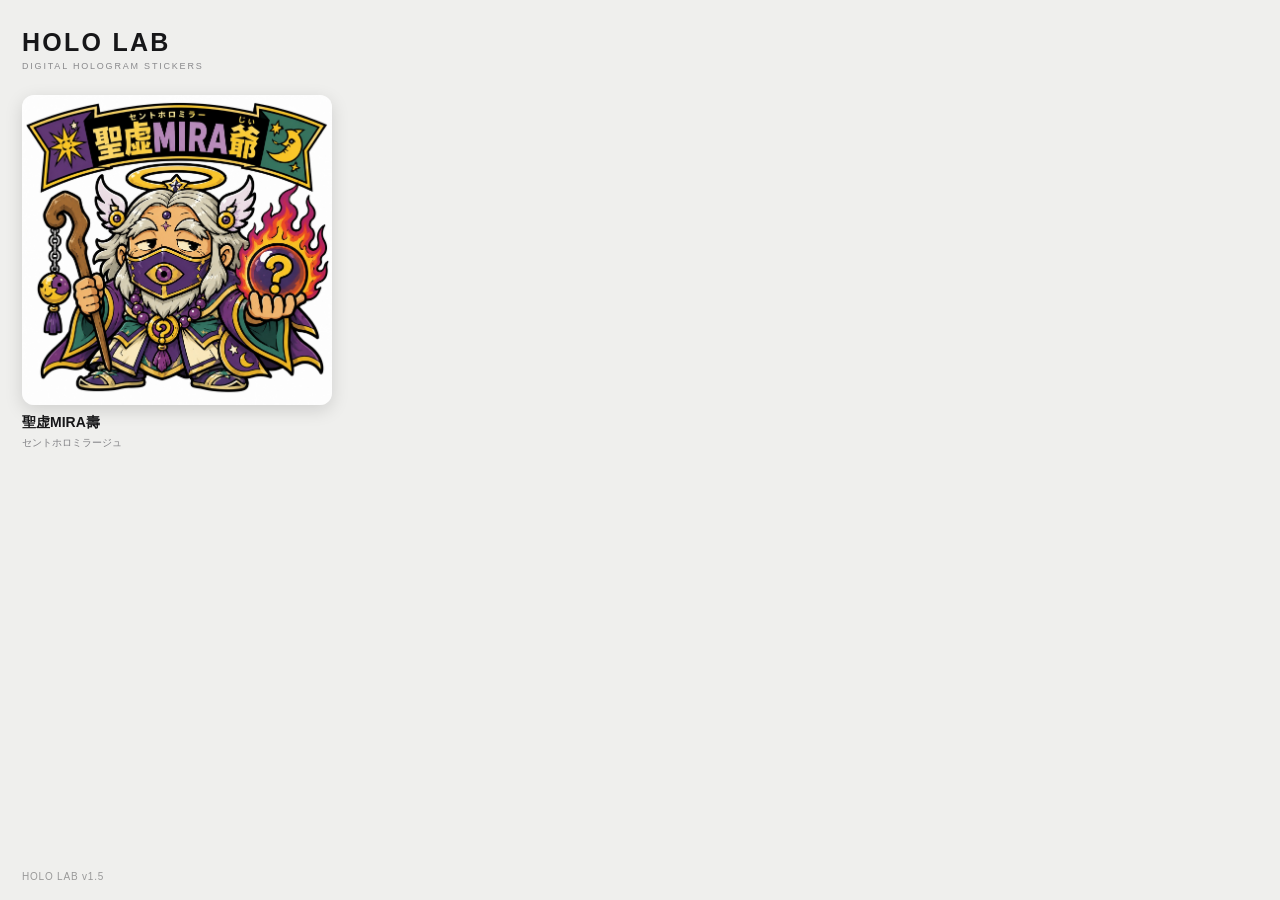
==== index.html @ 31036ac9 "Add files via upload" ====
<!doctype html>
<html lang="ja"><head>
<meta charset="utf-8">
<meta name="viewport" content="width=device-width,initial-scale=1,viewport-fit=cover,user-scalable=no">
<meta name="theme-color" content="#08080a">
<meta name="apple-mobile-web-app-capable" content="yes">
<meta name="apple-mobile-web-app-status-bar-style" content="black">
<meta name="apple-mobile-web-app-title" content="HOLO LAB">
<link rel="apple-touch-icon" href="./icon-180.png">
<link rel="manifest" href="./manifest.webmanifest">
<link rel="stylesheet" href="./style.css">
<title>HOLO LAB</title></head><body><div id="shell">

<section id="menu" class="screen active">
  <header><h1>HOLO LAB</h1><p>DIGITAL HOLOGRAM STICKERS</p></header>
  <button class="tile" id="openMira">
    <img src="./mira-jii.jpg" alt="">
    <span><b>聖虚MIRA壽</b><small>セントホロミラージュ</small></span>
  </button>
  <footer>HOLO LAB v1.5</footer>
</section>

<section id="viewer" class="screen">
  <div class="viewerFrame">
    <div class="bar top">
      <button id="back">‹ MENU</button>
      <div class="name"><b>聖虚MIRA壽</b><small>セントホロミラージュ</small></div>
      <button id="start">TILT START</button>
    </div>

    <div id="pair">
      <div class="card"></div>
      <div class="card"></div>
    </div>

    <div class="bar bottom">
      <span id="status">交差法で中央に結像 / 傾けてホロを操作</span>
      <button id="reset">RESET</button>
    </div>
  </div>
</section>

</div><script src="./app.js"></script></body></html>
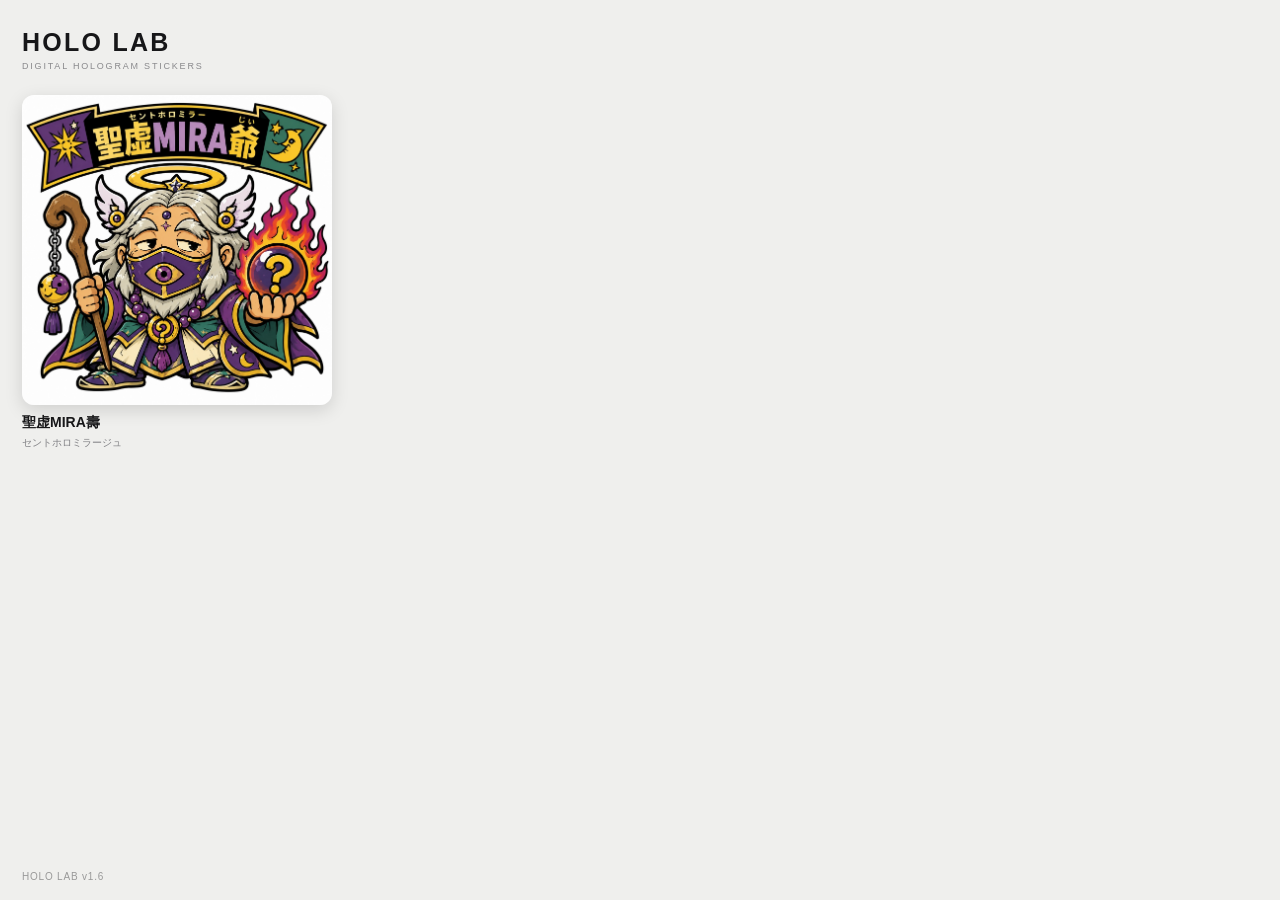
==== commit 3d17da47: "Add files via upload" ====
--- a/index.html
+++ b/index.html
@@ -17,7 +17,7 @@
     <img src="./mira-jii.jpg" alt="">
     <span><b>聖虚MIRA壽</b><small>セントホロミラージュ</small></span>
   </button>
-  <footer>HOLO LAB v1.5</footer>
+  <footer>HOLO LAB v1.6</footer>
 </section>
 
 <section id="viewer" class="screen">
--- a/style.css
+++ b/style.css
@@ -78,29 +78,8 @@
 body{background:#08080a!important}
 #shell{background:#08080a!important}
 
-/* v1.5: selective stereoscopic hologram.
-   Background effects are masked to the actual background and never cross the figure. */
-.depthBack,.depthMid,.orbDepth{position:absolute;inset:0;pointer-events:none}
-.depthBack{z-index:4;-webkit-mask-image:url("[data-uri]");mask-image:url("[data-uri]");
- -webkit-mask-size:100% 100%;mask-size:100% 100%;overflow:hidden;mix-blend-mode:screen}
-.depthMid{z-index:5;-webkit-mask-image:url("[data-uri]");mask-image:url("[data-uri]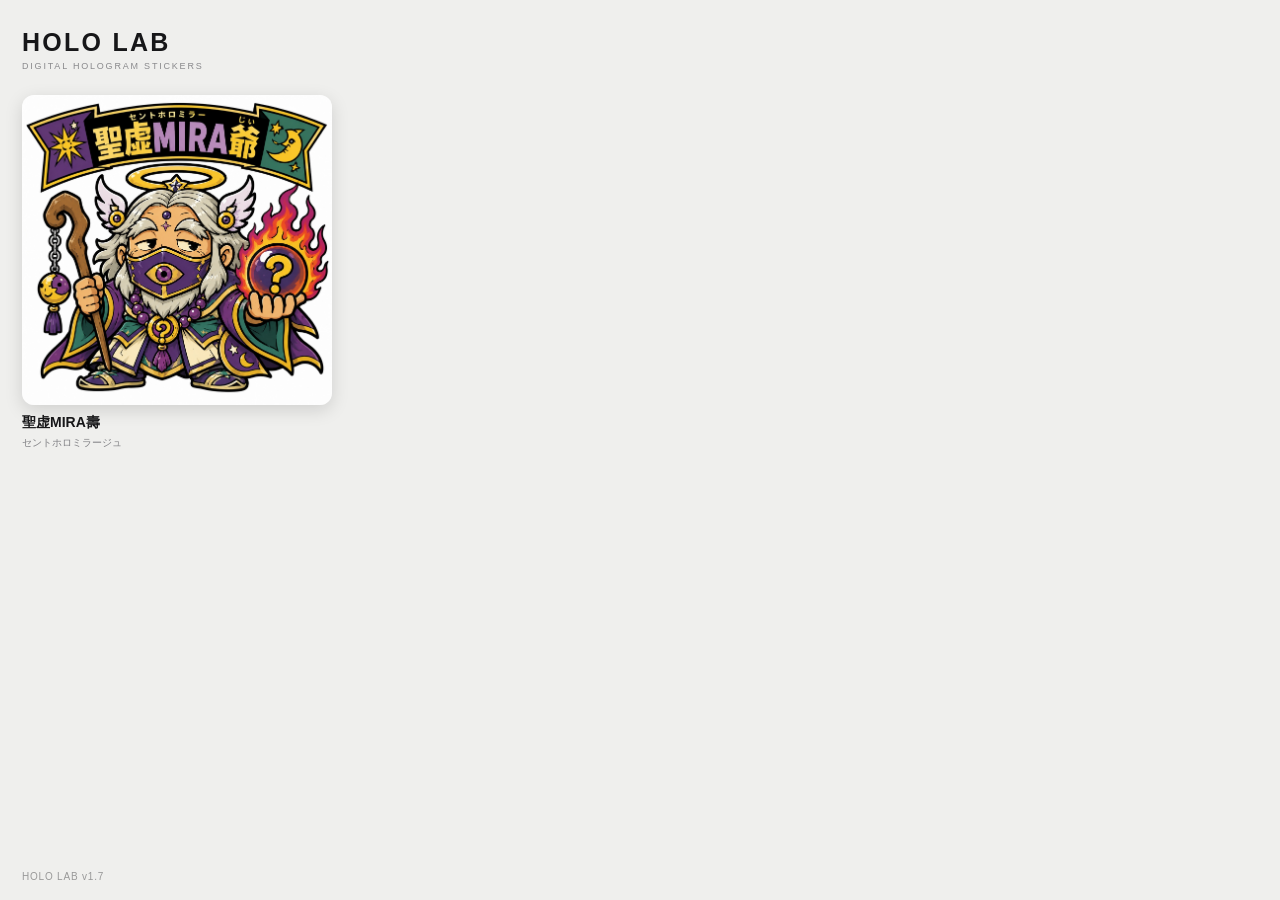
==== commit 7bada99f: "Add files via upload" ====
--- a/index.html
+++ b/index.html
@@ -17,7 +17,7 @@
     <img src="./mira-jii.jpg" alt="">
     <span><b>聖虚MIRA壽</b><small>セントホロミラージュ</small></span>
   </button>
-  <footer>HOLO LAB v1.6</footer>
+  <footer>HOLO LAB v1.7</footer>
 </section>
 
 <section id="viewer" class="screen">
--- a/style.css
+++ b/style.css
@@ -83,3 +83,6 @@
 .cards{gap:0!important;column-gap:0!important;row-gap:0!important}
 .card{margin:0!important;outline:0!important}
 .card+ .card{border-left-color:#08080a!important;border-top-color:#08080a!important}
+
+/* v1.7: approved stereo foreground only */
+.orbHand3d{position:absolute;left:52.5%;top:47%;width:46%;height:auto;z-index:20;pointer-events:none;transform-origin:50% 55%;object-fit:contain;filter:saturate(1.08)}
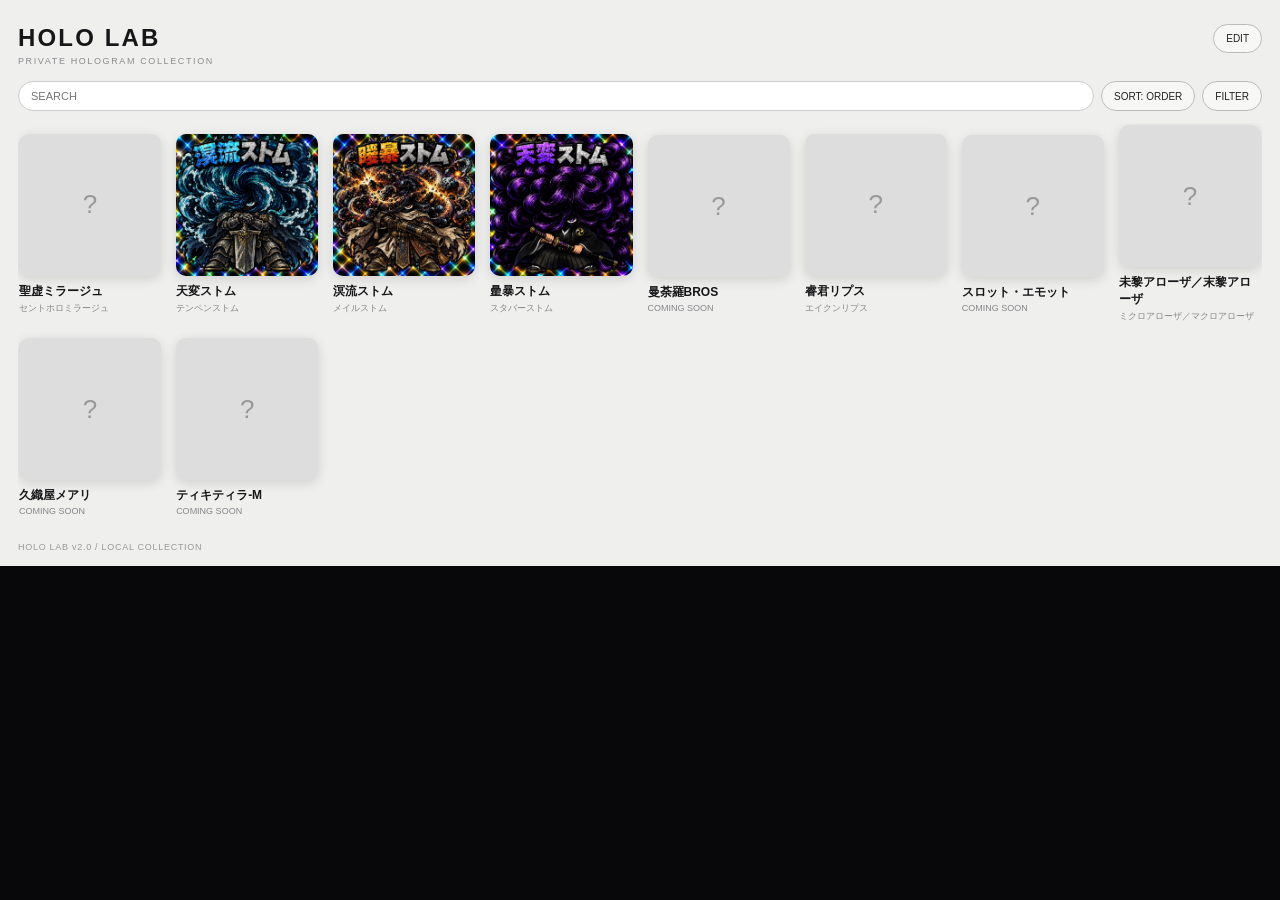
==== commit c22145fe: "Add files via upload" ====
--- a/index.html
+++ b/index.html
@@ -1,43 +1,6 @@
-<!doctype html>
-<html lang="ja"><head>
-<meta charset="utf-8">
-<meta name="viewport" content="width=device-width,initial-scale=1,viewport-fit=cover,user-scalable=no">
-<meta name="theme-color" content="#08080a">
-<meta name="apple-mobile-web-app-capable" content="yes">
-<meta name="apple-mobile-web-app-status-bar-style" content="black">
-<meta name="apple-mobile-web-app-title" content="HOLO LAB">
-<link rel="apple-touch-icon" href="./icon-180.png">
-<link rel="manifest" href="./manifest.webmanifest">
-<link rel="stylesheet" href="./style.css">
-<title>HOLO LAB</title></head><body><div id="shell">
-
-<section id="menu" class="screen active">
-  <header><h1>HOLO LAB</h1><p>DIGITAL HOLOGRAM STICKERS</p></header>
-  <button class="tile" id="openMira">
-    <img src="./mira-jii.jpg" alt="">
-    <span><b>聖虚MIRA壽</b><small>セントホロミラージュ</small></span>
-  </button>
-  <footer>HOLO LAB v1.7</footer>
-</section>
-
-<section id="viewer" class="screen">
-  <div class="viewerFrame">
-    <div class="bar top">
-      <button id="back">‹ MENU</button>
-      <div class="name"><b>聖虚MIRA壽</b><small>セントホロミラージュ</small></div>
-      <button id="start">TILT START</button>
-    </div>
-
-    <div id="pair">
-      <div class="card"></div>
-      <div class="card"></div>
-    </div>
-
-    <div class="bar bottom">
-      <span id="status">交差法で中央に結像 / 傾けてホロを操作</span>
-      <button id="reset">RESET</button>
-    </div>
-  </div>
-</section>
-
-</div><script src="./app.js"></script></body></html>+<!doctype html><html lang="ja"><head><meta charset="utf-8"><meta name="viewport" content="width=device-width,initial-scale=1,viewport-fit=cover,user-scalable=no"><meta name="theme-color" content="#08080a"><meta name="apple-mobile-web-app-capable" content="yes"><meta name="apple-mobile-web-app-status-bar-style" content="black"><meta name="apple-mobile-web-app-title" content="HOLO LAB"><link rel="manifest" href="./manifest.webmanifest"><link rel="apple-touch-icon" href="./icon-180.png"><link rel="stylesheet" href="./style.css"><title>HOLO LAB</title></head><body>
+<div id="app">
+<section id="collection" class="screen active"><header><div><h1>HOLO LAB</h1><p>PRIVATE HOLOGRAM COLLECTION</p></div><button id="editOpen">EDIT</button></header><div class="tools"><input id="search" placeholder="SEARCH"><button id="sortBtn">SORT: ORDER</button><button id="filterBtn">FILTER</button></div><div id="filterPanel" class="panel hidden"></div><main id="grid"></main><footer>HOLO LAB v2.0 / LOCAL COLLECTION</footer></section>
+<section id="viewer" class="screen"><div class="viewerFrame" id="gestureZone"><div class="bar top"><button id="back">‹ COLLECTION</button><div class="name"><b id="viewName"></b><small id="viewSub"></small></div><button id="start">TILT START</button></div><div class="stage"><button class="nav prev" id="prev">‹</button><div id="pair"><div class="card"><img></div><div class="card"><img></div></div><button class="nav next" id="next">›</button></div><div class="bar bottom"><span id="status">外側スワイプ＝ホロ操作 / ピンチ＝視点遠近</span><button id="reset">RESET</button></div></div></section>
+<section id="editor" class="screen"><header><div><h1>EDITOR</h1><p>LOCAL STICKER DATA</p></div><button id="editClose">DONE</button></header><div class="editorBody"><aside id="editList"></aside><form id="form"><label>NAME<input id="fName"></label><label>READING / SUBTITLE<input id="fReading"></label><label>SERIES<input id="fSeries"></label><label>TYPE<input id="fType" placeholder="人型 / 動物 / その他"></label><label>GENDER<input id="fGender" placeholder="女性 / 男性 / なし・不明"></label><label>COUNT<input id="fCount" placeholder="単体 / 複数"></label><label>SUBJECT<input id="fSubject" placeholder="自然現象 / 宇宙 / 抽象…"></label><label>FREE TAGS<input id="fTags" placeholder="雷, 虹, 猫…"></label><label>IMAGE<input id="fImage" type="file" accept="image/*"></label><div class="editorActions"><button type="button" id="newSticker">＋ NEW</button><button type="submit" class="primary">SAVE</button></div><hr><h2>CLASSIFICATION AXES</h2><div id="axes"></div><div class="axisAdd"><input id="newAxis" placeholder="新しい分類軸"><button type="button" id="addAxis">＋ AXIS</button></div><hr><h2>BACKUP</h2><div class="editorActions"><button type="button" id="exportAll">EXPORT ALL</button><label class="importBtn">IMPORT ALL<input id="importAll" type="file" accept="application/json"></label></div><small class="note">画像・設定はこのiPhoneのHOLO LAB保存領域に保存されます。</small></form></div></section>
+</div><script src="./app.js"></script></body></html>
--- a/style.css
+++ b/style.css
@@ -1,88 +1,4 @@
-*{box-sizing:border-box;-webkit-tap-highlight-color:transparent}
-html,body{margin:0;width:100%;height:100%;overflow:hidden;background:#08080a;font-family:-apple-system,BlinkMacSystemFont,"Helvetica Neue",sans-serif}
-button{font:inherit}#shell{position:fixed;inset:0;background:#08080a}.screen{display:none;width:100%;height:100%}.screen.active{display:flex}
-
-#menu{flex-direction:column;background:#efefed;color:#171719;padding:max(28px,env(safe-area-inset-top)) 22px max(18px,env(safe-area-inset-bottom))}
-header h1{margin:0;font-size:25px;letter-spacing:.09em}header p{margin:4px 0 24px;color:#89898c;font-size:9px;letter-spacing:.2em}
-.tile{width:min(52vw,310px);padding:0;border:0;background:none;text-align:left;color:#171719}
-.tile img{display:block;width:100%;aspect-ratio:1;object-fit:cover;border-radius:12px;box-shadow:0 5px 18px #0002}
-.tile span{display:block;padding-top:9px}.tile b{display:block;font-size:14px}.tile small{font-size:10px;color:#818185}
-footer{margin-top:auto;font-size:10px;color:#999;letter-spacing:.08em}
-
-#viewer{background:#08080a;color:#fff;align-items:stretch;justify-content:stretch}
-.viewerFrame{
-  width:100%;height:100%;
-  display:grid;
-  grid-template-rows:34px minmax(0,1fr) 30px;
-  gap:6px;
-  padding:
-    max(8px,env(safe-area-inset-top))
-    max(18px,calc(env(safe-area-inset-right) + 8px))
-    max(8px,env(safe-area-inset-bottom))
-    max(18px,calc(env(safe-area-inset-left) + 8px));
-  overflow:hidden;
-}
-.bar{min-width:0;display:grid;align-items:center;gap:8px}
-.top{grid-template-columns:auto minmax(0,1fr) auto}
-.bottom{grid-template-columns:minmax(0,1fr) auto;color:#777780;font-size:9px}
-.name{text-align:center;min-width:0}.name b{display:block;font-size:11px;white-space:nowrap;overflow:hidden;text-overflow:ellipsis}
-.name small{display:block;color:#777780;font-size:9px;white-space:nowrap;overflow:hidden;text-overflow:ellipsis}
-#viewer button{border:1px solid #34343b;background:#16161a;color:#fff;border-radius:999px;padding:6px 10px;font-size:9px;white-space:nowrap}
-#start{background:#f3f3f2!important;color:#111!important;border-color:#f3f3f2!important;font-weight:700}
-
-#pair{min-height:0;min-width:0;width:100%;height:100%;display:flex;align-items:center;justify-content:center;gap:clamp(8px,1.2vw,14px);touch-action:none;overflow:hidden}
-.card{
-  position:relative;flex:0 0 auto;
-  width:min(calc((100vw - 54px)/2),calc(100vh - 94px));
-  height:min(calc((100vw - 54px)/2),calc(100vh - 94px));
-  max-width:100%;max-height:100%;aspect-ratio:1;overflow:hidden;border-radius:0;
-  background:linear-gradient(135deg,#8f9193,#52565a 46%,#777a7c 74%,#45494d);
-  box-shadow:0 0 0 1px #ffffff18;
-}
-.layer{position:absolute;inset:0;width:100%;height:100%;object-fit:cover;pointer-events:none}
-.base{opacity:1;mix-blend-mode:normal}
-.silverWash{position:absolute;inset:0;background:linear-gradient(135deg,rgba(225,225,220,.13),rgba(55,59,64,.22) 44%,rgba(198,199,194,.12) 72%,rgba(38,42,47,.20));mix-blend-mode:soft-light;opacity:.76;pointer-events:none}
-.material{position:absolute;inset:0;background-size:cover;mix-blend-mode:soft-light;opacity:.34;pointer-events:none}
-.micro{position:absolute;inset:0;background:repeating-linear-gradient(112deg,rgba(255,255,255,.05) 0 1px,rgba(0,0,0,.025) 1px 2px,transparent 2px 4px);mix-blend-mode:overlay;opacity:.22;pointer-events:none}
-.holo{position:absolute;inset:0;pointer-events:none;background:#999;opacity:.52;mix-blend-mode:color;-webkit-mask-repeat:no-repeat;mask-repeat:no-repeat;-webkit-mask-size:100% 100%;mask-size:100% 100%;-webkit-mask-position:center;mask-position:center}
-
-@media(orientation:portrait){
-  #viewer{position:absolute;width:100vh;height:100vw;left:50%;top:50%;transform:translate(-50%,-50%) rotate(90deg)}
-  .viewerFrame{
-    grid-template-rows:32px minmax(0,1fr) 28px;
-    /* Viewer is rotated 90deg clockwise. Map physical safe areas to logical edges. */
-    padding:
-      max(8px,env(safe-area-inset-right))
-      max(18px,calc(env(safe-area-inset-bottom) + 10px))
-      max(8px,env(safe-area-inset-left))
-      max(18px,calc(env(safe-area-inset-top) + 10px));
-  }
-  .card{
-    width:min(calc((100vh - 54px)/2),calc(100vw - 90px));
-    height:min(calc((100vh - 54px)/2),calc(100vw - 90px));
-  }
-}
-@media(max-height:420px) and (orientation:landscape){
-  .viewerFrame{grid-template-rows:30px minmax(0,1fr) 26px;gap:4px;padding-top:4px;padding-bottom:4px}
-  #viewer button{padding:5px 9px;font-size:8px}.name b{font-size:10px}.name small,.bottom{font-size:8px}
-  .card{width:min(calc((100vw - 48px)/2),calc(100vh - 76px));height:min(calc((100vw - 48px)/2),calc(100vh - 76px))}
-}
-
-
-.top button:first-child{margin-left:2px}
-.top button:last-child{margin-right:2px}
-
-.bgHolo{position:absolute;inset:0;pointer-events:none;mix-blend-mode:color;opacity:.62}
-
-html{background:#08080a!important}
-body{background:#08080a!important}
-#shell{background:#08080a!important}
-
-/* v1.6 baseline reset: the gap between stereo images must always be neutral black. */
-.viewerFrame,.cards,.card{background-color:#08080a}
-.cards{gap:0!important;column-gap:0!important;row-gap:0!important}
-.card{margin:0!important;outline:0!important}
-.card+ .card{border-left-color:#08080a!important;border-top-color:#08080a!important}
-
-/* v1.7: approved stereo foreground only */
-.orbHand3d{position:absolute;left:52.5%;top:47%;width:46%;height:auto;z-index:20;pointer-events:none;transform-origin:50% 55%;object-fit:contain;filter:saturate(1.08)}
+*{box-sizing:border-box;-webkit-tap-highlight-color:transparent}html,body{margin:0;width:100%;height:100%;overflow:hidden;background:#08080a;font-family:-apple-system,BlinkMacSystemFont,"Helvetica Neue",sans-serif}button,input{font:inherit}.screen{display:none;width:100%;height:100%}.screen.active{display:flex}button{cursor:pointer}#collection,#editor{flex-direction:column;background:#efefed;color:#171719;padding:max(24px,env(safe-area-inset-top)) 18px max(14px,env(safe-area-inset-bottom));overflow:hidden}header{display:flex;align-items:flex-start;justify-content:space-between;gap:14px}h1{margin:0;font-size:24px;letter-spacing:.09em}header p{margin:4px 0 15px;color:#8b8b90;font-size:9px;letter-spacing:.18em}header button,.tools button,.editorActions button,.importBtn,.axisAdd button{border:1px solid #bbb;background:#f7f7f5;border-radius:999px;padding:8px 12px;font-size:10px;color:#222}.tools{display:flex;gap:7px;margin-bottom:12px}.tools input{flex:1;min-width:0;border:1px solid #ccc;border-radius:999px;background:#fff;padding:8px 12px;font-size:11px}.panel{padding:10px;margin-bottom:10px;border:1px solid #d2d2d0;border-radius:12px;background:#fff}.hidden{display:none!important}.filterRow{display:flex;align-items:center;gap:7px;margin:5px 0;font-size:10px}.filterRow b{width:76px}.filterRow select{flex:1;padding:6px;border:1px solid #ddd;border-radius:8px;background:#fafafa}#grid{overflow:auto;display:grid;grid-template-columns:repeat(auto-fill,minmax(126px,1fr));gap:15px;padding:2px 1px 20px}.tile{border:0;background:none;padding:0;text-align:left;color:#171719}.thumb{width:100%;aspect-ratio:1;display:grid;place-items:center;background:#ddd;border-radius:10px;overflow:hidden;box-shadow:0 3px 12px #0002}.thumb img{width:100%;height:100%;object-fit:cover}.placeholder{font-size:26px;color:#999}.tile b{display:block;margin-top:7px;font-size:12px}.tile small{display:block;color:#85858a;font-size:9px;margin-top:2px}footer{font-size:9px;color:#999;letter-spacing:.08em;padding-top:6px}
+#viewer{background:#08080a;color:#fff}.viewerFrame{width:100%;height:100%;display:grid;grid-template-rows:34px minmax(0,1fr) 30px;gap:6px;padding:max(8px,env(safe-area-inset-top)) max(16px,calc(env(safe-area-inset-right) + 8px)) max(8px,env(safe-area-inset-bottom)) max(16px,calc(env(safe-area-inset-left) + 8px));touch-action:none}.bar{display:grid;align-items:center;gap:8px}.top{grid-template-columns:auto minmax(0,1fr) auto}.bottom{grid-template-columns:minmax(0,1fr) auto;color:#777780;font-size:9px}.name{text-align:center}.name b,.name small{display:block;white-space:nowrap;overflow:hidden;text-overflow:ellipsis}.name b{font-size:11px}.name small{font-size:9px;color:#777780}#viewer button{border:1px solid #34343b;background:#16161a;color:#fff;border-radius:999px;padding:6px 10px;font-size:9px}.stage{display:grid;grid-template-columns:34px minmax(0,1fr) 34px;align-items:center;min-height:0;gap:6px}.nav{font-size:22px!important;width:32px;height:48px;padding:0!important;opacity:.75}.nav:disabled{opacity:.15}#pair{display:flex;align-items:center;justify-content:center;gap:clamp(7px,1.2vw,13px);min-width:0;min-height:0;pointer-events:none}.card{width:min(calc((100vw - 130px)/2),calc(100vh - 92px));height:min(calc((100vw - 130px)/2),calc(100vh - 92px));aspect-ratio:1;background:#111;overflow:hidden;box-shadow:0 0 0 1px #ffffff1a}.card img{width:100%;height:100%;object-fit:cover;display:block}.card.empty{background:linear-gradient(135deg,#222,#0e0e10);position:relative}.card.empty:after{content:'COMING SOON';position:absolute;inset:0;display:grid;place-items:center;font-size:9px;letter-spacing:.16em;color:#555}
+#editor{overflow:hidden}.editorBody{display:grid;grid-template-columns:160px minmax(0,1fr);gap:14px;min-height:0;flex:1}#editList{overflow:auto;border-right:1px solid #d0d0ce;padding-right:8px}.editItem{width:100%;border:0;background:none;text-align:left;padding:8px 6px;border-radius:8px;font-size:10px}.editItem.sel{background:#ddd}#form{overflow:auto;padding:2px 4px 30px;display:grid;gap:9px}#form label{display:grid;gap:4px;font-size:8px;letter-spacing:.1em;color:#777}#form input{width:100%;border:1px solid #ccc;background:#fff;border-radius:8px;padding:9px;font-size:11px;color:#111}.editorActions{display:flex;gap:8px}.primary{background:#111!important;color:#fff!important;border-color:#111!important}hr{border:0;border-top:1px solid #ccc;width:100%;margin:8px 0}h2{font-size:10px;letter-spacing:.12em;margin:0}.axis{display:flex;gap:6px;align-items:center;margin:5px 0;font-size:10px}.axis span{flex:1}.axis button{border:0;background:none;color:#999}.axisAdd{display:flex;gap:6px}.axisAdd input{flex:1}.importBtn input{display:none}.note{color:#999;font-size:9px}
+@media(orientation:portrait){#viewer{position:absolute;width:100vh;height:100vw;left:50%;top:50%;transform:translate(-50%,-50%) rotate(90deg)}.viewerFrame{padding:max(8px,env(safe-area-inset-right)) max(16px,calc(env(safe-area-inset-bottom) + 8px)) max(8px,env(safe-area-inset-left)) max(16px,calc(env(safe-area-inset-top) + 8px))}.card{width:min(calc((100vh - 130px)/2),calc(100vw - 90px));height:min(calc((100vh - 130px)/2),calc(100vw - 90px))}}
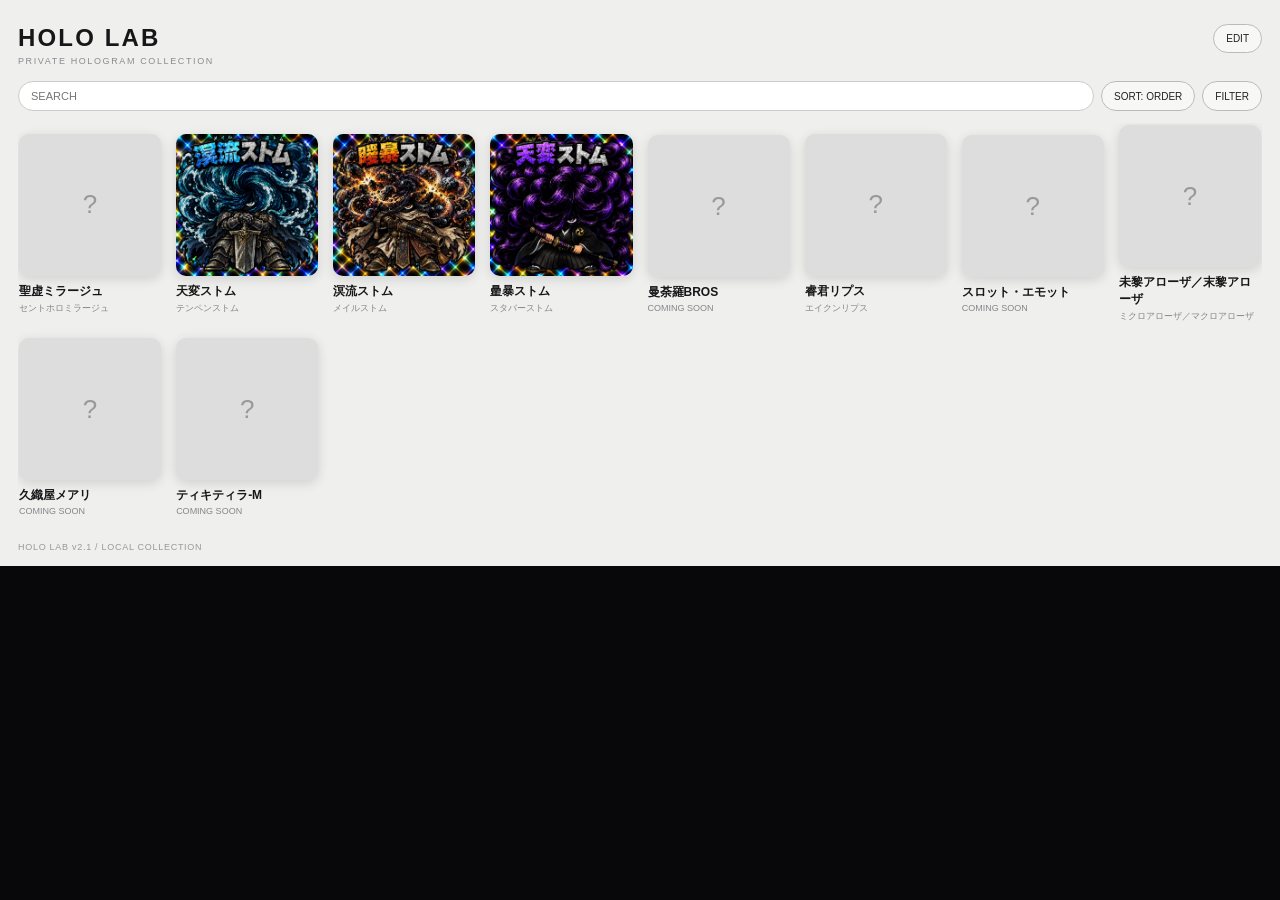
==== commit d7d26622: "Add files via upload" ====
--- a/index.html
+++ b/index.html
@@ -1,6 +1,6 @@
 <!doctype html><html lang="ja"><head><meta charset="utf-8"><meta name="viewport" content="width=device-width,initial-scale=1,viewport-fit=cover,user-scalable=no"><meta name="theme-color" content="#08080a"><meta name="apple-mobile-web-app-capable" content="yes"><meta name="apple-mobile-web-app-status-bar-style" content="black"><meta name="apple-mobile-web-app-title" content="HOLO LAB"><link rel="manifest" href="./manifest.webmanifest"><link rel="apple-touch-icon" href="./icon-180.png"><link rel="stylesheet" href="./style.css"><title>HOLO LAB</title></head><body>
 <div id="app">
-<section id="collection" class="screen active"><header><div><h1>HOLO LAB</h1><p>PRIVATE HOLOGRAM COLLECTION</p></div><button id="editOpen">EDIT</button></header><div class="tools"><input id="search" placeholder="SEARCH"><button id="sortBtn">SORT: ORDER</button><button id="filterBtn">FILTER</button></div><div id="filterPanel" class="panel hidden"></div><main id="grid"></main><footer>HOLO LAB v2.0 / LOCAL COLLECTION</footer></section>
+<section id="collection" class="screen active"><header><div><h1>HOLO LAB</h1><p>PRIVATE HOLOGRAM COLLECTION</p></div><button id="editOpen">EDIT</button></header><div class="tools"><input id="search" placeholder="SEARCH"><button id="sortBtn">SORT: ORDER</button><button id="filterBtn">FILTER</button></div><div id="filterPanel" class="panel hidden"></div><main id="grid"></main><footer>HOLO LAB v2.1 / LOCAL COLLECTION</footer></section>
 <section id="viewer" class="screen"><div class="viewerFrame" id="gestureZone"><div class="bar top"><button id="back">‹ COLLECTION</button><div class="name"><b id="viewName"></b><small id="viewSub"></small></div><button id="start">TILT START</button></div><div class="stage"><button class="nav prev" id="prev">‹</button><div id="pair"><div class="card"><img></div><div class="card"><img></div></div><button class="nav next" id="next">›</button></div><div class="bar bottom"><span id="status">外側スワイプ＝ホロ操作 / ピンチ＝視点遠近</span><button id="reset">RESET</button></div></div></section>
-<section id="editor" class="screen"><header><div><h1>EDITOR</h1><p>LOCAL STICKER DATA</p></div><button id="editClose">DONE</button></header><div class="editorBody"><aside id="editList"></aside><form id="form"><label>NAME<input id="fName"></label><label>READING / SUBTITLE<input id="fReading"></label><label>SERIES<input id="fSeries"></label><label>TYPE<input id="fType" placeholder="人型 / 動物 / その他"></label><label>GENDER<input id="fGender" placeholder="女性 / 男性 / なし・不明"></label><label>COUNT<input id="fCount" placeholder="単体 / 複数"></label><label>SUBJECT<input id="fSubject" placeholder="自然現象 / 宇宙 / 抽象…"></label><label>FREE TAGS<input id="fTags" placeholder="雷, 虹, 猫…"></label><label>IMAGE<input id="fImage" type="file" accept="image/*"></label><div class="editorActions"><button type="button" id="newSticker">＋ NEW</button><button type="submit" class="primary">SAVE</button></div><hr><h2>CLASSIFICATION AXES</h2><div id="axes"></div><div class="axisAdd"><input id="newAxis" placeholder="新しい分類軸"><button type="button" id="addAxis">＋ AXIS</button></div><hr><h2>BACKUP</h2><div class="editorActions"><button type="button" id="exportAll">EXPORT ALL</button><label class="importBtn">IMPORT ALL<input id="importAll" type="file" accept="application/json"></label></div><small class="note">画像・設定はこのiPhoneのHOLO LAB保存領域に保存されます。</small></form></div></section>
+<section id="editor" class="screen"><header><div><h1>EDITOR</h1><p>LOCAL STICKER DATA</p></div><button id="editClose">DONE</button></header><div class="editorBody"><aside id="editList"></aside><form id="form"><label>NAME<input id="fName"></label><label>READING / SUBTITLE<input id="fReading"></label><label>SERIES<input id="fSeries"></label><label>TYPE<input id="fType" placeholder="人型 / 動物 / その他"></label><label>GENDER<input id="fGender" placeholder="女性 / 男性 / なし・不明"></label><label>COUNT<input id="fCount" placeholder="単体 / 複数"></label><label>SUBJECT<input id="fSubject" placeholder="自然現象 / 宇宙 / 抽象…"></label><label>FREE TAGS<input id="fTags" placeholder="雷, 虹, 猫…"></label><label>IMAGE<input id="fImage" type="file" accept="image/*"></label><div class="orderActions"><span>DISPLAY ORDER</span><button type="button" id="moveUp">↑ MOVE UP</button><button type="button" id="moveDown">↓ MOVE DOWN</button></div><div class="editorActions"><button type="button" id="newSticker">＋ NEW</button><button type="submit" id="saveBtn" class="primary">SAVE</button></div><div id="saveState" class="saveState saved">SAVED ✓</div><hr><h2>CLASSIFICATION AXES</h2><div id="axes"></div><div class="axisAdd"><input id="newAxis" placeholder="新しい分類軸"><button type="button" id="addAxis">＋ AXIS</button></div><hr><h2>BACKUP</h2><div class="editorActions"><button type="button" id="exportAll">EXPORT ALL</button><label class="importBtn">IMPORT ALL<input id="importAll" type="file" accept="application/json"></label></div><small class="note">画像・設定はこのiPhoneのHOLO LAB保存領域に保存されます。</small></form></div></section>
 </div><script src="./app.js"></script></body></html>
--- a/style.css
+++ b/style.css
@@ -1,4 +1,4 @@
-*{box-sizing:border-box;-webkit-tap-highlight-color:transparent}html,body{margin:0;width:100%;height:100%;overflow:hidden;background:#08080a;font-family:-apple-system,BlinkMacSystemFont,"Helvetica Neue",sans-serif}button,input{font:inherit}.screen{display:none;width:100%;height:100%}.screen.active{display:flex}button{cursor:pointer}#collection,#editor{flex-direction:column;background:#efefed;color:#171719;padding:max(24px,env(safe-area-inset-top)) 18px max(14px,env(safe-area-inset-bottom));overflow:hidden}header{display:flex;align-items:flex-start;justify-content:space-between;gap:14px}h1{margin:0;font-size:24px;letter-spacing:.09em}header p{margin:4px 0 15px;color:#8b8b90;font-size:9px;letter-spacing:.18em}header button,.tools button,.editorActions button,.importBtn,.axisAdd button{border:1px solid #bbb;background:#f7f7f5;border-radius:999px;padding:8px 12px;font-size:10px;color:#222}.tools{display:flex;gap:7px;margin-bottom:12px}.tools input{flex:1;min-width:0;border:1px solid #ccc;border-radius:999px;background:#fff;padding:8px 12px;font-size:11px}.panel{padding:10px;margin-bottom:10px;border:1px solid #d2d2d0;border-radius:12px;background:#fff}.hidden{display:none!important}.filterRow{display:flex;align-items:center;gap:7px;margin:5px 0;font-size:10px}.filterRow b{width:76px}.filterRow select{flex:1;padding:6px;border:1px solid #ddd;border-radius:8px;background:#fafafa}#grid{overflow:auto;display:grid;grid-template-columns:repeat(auto-fill,minmax(126px,1fr));gap:15px;padding:2px 1px 20px}.tile{border:0;background:none;padding:0;text-align:left;color:#171719}.thumb{width:100%;aspect-ratio:1;display:grid;place-items:center;background:#ddd;border-radius:10px;overflow:hidden;box-shadow:0 3px 12px #0002}.thumb img{width:100%;height:100%;object-fit:cover}.placeholder{font-size:26px;color:#999}.tile b{display:block;margin-top:7px;font-size:12px}.tile small{display:block;color:#85858a;font-size:9px;margin-top:2px}footer{font-size:9px;color:#999;letter-spacing:.08em;padding-top:6px}
+*{box-sizing:border-box;-webkit-tap-highlight-color:transparent}html,body{margin:0;width:100%;height:100%;overflow:hidden;background:#08080a;font-family:-apple-system,BlinkMacSystemFont,"Helvetica Neue",sans-serif}button,input{font:inherit}.screen{display:none;width:100%;height:100%}.screen.active{display:flex}button{cursor:pointer}#collection,#editor{flex-direction:column;background:#efefed;color:#171719;padding:max(24px,env(safe-area-inset-top)) 18px max(14px,env(safe-area-inset-bottom));overflow:hidden}header{display:flex;align-items:flex-start;justify-content:space-between;gap:14px}h1{margin:0;font-size:24px;letter-spacing:.09em}header p{margin:4px 0 15px;color:#8b8b90;font-size:9px;letter-spacing:.18em}header button,.tools button,.editorActions button,.importBtn,.axisAdd button{border:1px solid #bbb;background:#f7f7f5;border-radius:999px;padding:8px 12px;font-size:10px;color:#222}.tools{display:flex;gap:7px;margin-bottom:12px}.tools input{flex:1;min-width:0;border:1px solid #ccc;border-radius:999px;background:#fff;padding:8px 12px;font-size:11px}.panel{padding:10px;margin-bottom:10px;border:1px solid #d2d2d0;border-radius:12px;background:#fff}.hidden{display:none!important}.filterRow{display:flex;align-items:center;gap:7px;margin:5px 0;font-size:10px}.filterRow b{width:76px}.filterRow select{flex:1;padding:6px;border:1px solid #ddd;border-radius:8px;background:#fafafa}#grid{flex:1;min-height:0;overflow:auto;-webkit-overflow-scrolling:touch;display:grid;grid-template-columns:repeat(auto-fill,minmax(126px,1fr));gap:15px;padding:2px 1px 20px}.tile{border:0;background:none;padding:0;text-align:left;color:#171719}.thumb{width:100%;aspect-ratio:1;display:grid;place-items:center;background:#ddd;border-radius:10px;overflow:hidden;box-shadow:0 3px 12px #0002}.thumb img{width:100%;height:100%;object-fit:cover}.placeholder{font-size:26px;color:#999}.tile b{display:block;margin-top:7px;font-size:12px}.tile small{display:block;color:#85858a;font-size:9px;margin-top:2px}footer{font-size:9px;color:#999;letter-spacing:.08em;padding-top:6px}
 #viewer{background:#08080a;color:#fff}.viewerFrame{width:100%;height:100%;display:grid;grid-template-rows:34px minmax(0,1fr) 30px;gap:6px;padding:max(8px,env(safe-area-inset-top)) max(16px,calc(env(safe-area-inset-right) + 8px)) max(8px,env(safe-area-inset-bottom)) max(16px,calc(env(safe-area-inset-left) + 8px));touch-action:none}.bar{display:grid;align-items:center;gap:8px}.top{grid-template-columns:auto minmax(0,1fr) auto}.bottom{grid-template-columns:minmax(0,1fr) auto;color:#777780;font-size:9px}.name{text-align:center}.name b,.name small{display:block;white-space:nowrap;overflow:hidden;text-overflow:ellipsis}.name b{font-size:11px}.name small{font-size:9px;color:#777780}#viewer button{border:1px solid #34343b;background:#16161a;color:#fff;border-radius:999px;padding:6px 10px;font-size:9px}.stage{display:grid;grid-template-columns:34px minmax(0,1fr) 34px;align-items:center;min-height:0;gap:6px}.nav{font-size:22px!important;width:32px;height:48px;padding:0!important;opacity:.75}.nav:disabled{opacity:.15}#pair{display:flex;align-items:center;justify-content:center;gap:clamp(7px,1.2vw,13px);min-width:0;min-height:0;pointer-events:none}.card{width:min(calc((100vw - 130px)/2),calc(100vh - 92px));height:min(calc((100vw - 130px)/2),calc(100vh - 92px));aspect-ratio:1;background:#111;overflow:hidden;box-shadow:0 0 0 1px #ffffff1a}.card img{width:100%;height:100%;object-fit:cover;display:block}.card.empty{background:linear-gradient(135deg,#222,#0e0e10);position:relative}.card.empty:after{content:'COMING SOON';position:absolute;inset:0;display:grid;place-items:center;font-size:9px;letter-spacing:.16em;color:#555}
-#editor{overflow:hidden}.editorBody{display:grid;grid-template-columns:160px minmax(0,1fr);gap:14px;min-height:0;flex:1}#editList{overflow:auto;border-right:1px solid #d0d0ce;padding-right:8px}.editItem{width:100%;border:0;background:none;text-align:left;padding:8px 6px;border-radius:8px;font-size:10px}.editItem.sel{background:#ddd}#form{overflow:auto;padding:2px 4px 30px;display:grid;gap:9px}#form label{display:grid;gap:4px;font-size:8px;letter-spacing:.1em;color:#777}#form input{width:100%;border:1px solid #ccc;background:#fff;border-radius:8px;padding:9px;font-size:11px;color:#111}.editorActions{display:flex;gap:8px}.primary{background:#111!important;color:#fff!important;border-color:#111!important}hr{border:0;border-top:1px solid #ccc;width:100%;margin:8px 0}h2{font-size:10px;letter-spacing:.12em;margin:0}.axis{display:flex;gap:6px;align-items:center;margin:5px 0;font-size:10px}.axis span{flex:1}.axis button{border:0;background:none;color:#999}.axisAdd{display:flex;gap:6px}.axisAdd input{flex:1}.importBtn input{display:none}.note{color:#999;font-size:9px}
-@media(orientation:portrait){#viewer{position:absolute;width:100vh;height:100vw;left:50%;top:50%;transform:translate(-50%,-50%) rotate(90deg)}.viewerFrame{padding:max(8px,env(safe-area-inset-right)) max(16px,calc(env(safe-area-inset-bottom) + 8px)) max(8px,env(safe-area-inset-left)) max(16px,calc(env(safe-area-inset-top) + 8px))}.card{width:min(calc((100vh - 130px)/2),calc(100vw - 90px));height:min(calc((100vh - 130px)/2),calc(100vw - 90px))}}
+#editor{overflow:hidden}.editorBody{display:grid;grid-template-columns:160px minmax(0,1fr);gap:14px;min-height:0;flex:1}#editList{overflow:auto;border-right:1px solid #d0d0ce;padding-right:8px}.editItem{width:100%;border:0;background:none;text-align:left;padding:8px 6px;border-radius:8px;font-size:10px}.editItem.sel{background:#ddd}#form{min-height:0;overflow:auto;-webkit-overflow-scrolling:touch;padding:2px 4px 30px;display:grid;gap:9px}#form label{display:grid;gap:4px;font-size:8px;letter-spacing:.1em;color:#777}#form input{width:100%;border:1px solid #ccc;background:#fff;border-radius:8px;padding:9px;font-size:11px;color:#111}.editorActions{display:flex;gap:8px}.primary{background:#111!important;color:#fff!important;border-color:#111!important}hr{border:0;border-top:1px solid #ccc;width:100%;margin:8px 0}h2{font-size:10px;letter-spacing:.12em;margin:0}.axis{display:flex;gap:6px;align-items:center;margin:5px 0;font-size:10px}.axis span{flex:1}.axis button{border:0;background:none;color:#999}.axisAdd{display:flex;gap:6px}.axisAdd input{flex:1}.importBtn input{display:none}.note{color:#999;font-size:9px}.orderActions{display:flex;align-items:center;gap:7px}.orderActions span{margin-right:auto;font-size:8px;letter-spacing:.1em;color:#777}.orderActions button{border:1px solid #bbb;background:#f7f7f5;border-radius:999px;padding:8px 12px;font-size:9px;color:#222}.saveState{height:18px;font-size:9px;letter-spacing:.1em;display:flex;align-items:center;justify-content:flex-end;color:#888}.saveState.dirty{color:#8a5b00}.saveState.flash{color:#111;font-weight:700}.primary.dirty:after{content:" ●"}.primary.flash{background:#e8e8e5!important;color:#111!important;border-color:#999!important}
+@media(orientation:portrait){#app{position:absolute;width:100vh;height:100vw;left:50%;top:50%;transform:translate(-50%,-50%) rotate(90deg);transform-origin:center center}#collection,#editor{padding:max(14px,env(safe-area-inset-right)) max(18px,calc(env(safe-area-inset-bottom) + 8px)) max(14px,env(safe-area-inset-left)) max(18px,calc(env(safe-area-inset-top) + 8px))}#viewer{position:static;width:100%;height:100%;transform:none}.viewerFrame{padding:max(8px,env(safe-area-inset-right)) max(16px,calc(env(safe-area-inset-bottom) + 8px)) max(8px,env(safe-area-inset-left)) max(16px,calc(env(safe-area-inset-top) + 8px))}.card{width:min(calc((100vh - 130px)/2),calc(100vw - 90px));height:min(calc((100vh - 130px)/2),calc(100vw - 90px))}}
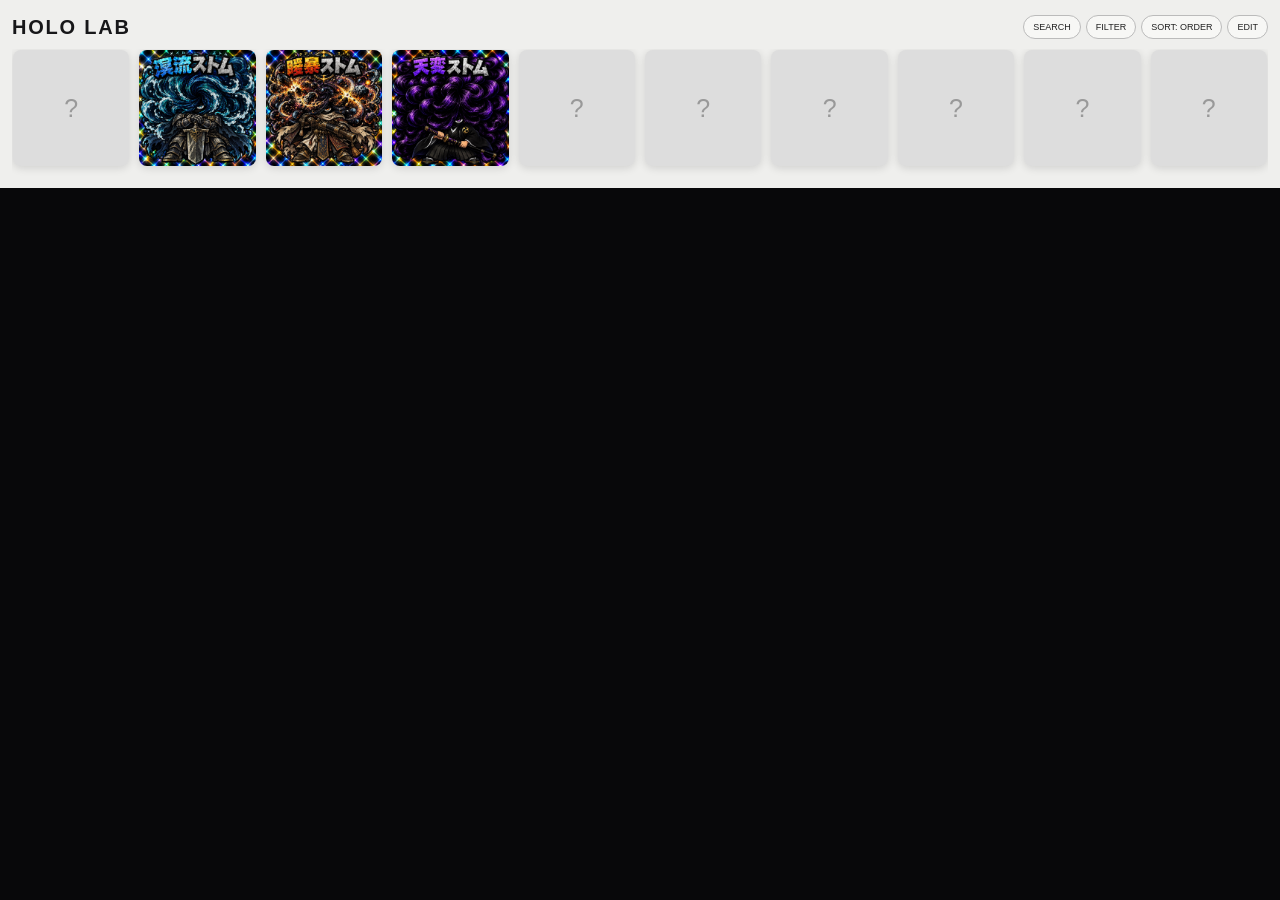
==== commit f12941da: "Add files via upload" ====
--- a/index.html
+++ b/index.html
@@ -1,6 +1,6 @@
 <!doctype html><html lang="ja"><head><meta charset="utf-8"><meta name="viewport" content="width=device-width,initial-scale=1,viewport-fit=cover,user-scalable=no"><meta name="theme-color" content="#08080a"><meta name="apple-mobile-web-app-capable" content="yes"><meta name="apple-mobile-web-app-status-bar-style" content="black"><meta name="apple-mobile-web-app-title" content="HOLO LAB"><link rel="manifest" href="./manifest.webmanifest"><link rel="apple-touch-icon" href="./icon-180.png"><link rel="stylesheet" href="./style.css"><title>HOLO LAB</title></head><body>
 <div id="app">
-<section id="collection" class="screen active"><header><div><h1>HOLO LAB</h1><p>PRIVATE HOLOGRAM COLLECTION</p></div><button id="editOpen">EDIT</button></header><div class="tools"><input id="search" placeholder="SEARCH"><button id="sortBtn">SORT: ORDER</button><button id="filterBtn">FILTER</button></div><div id="filterPanel" class="panel hidden"></div><main id="grid"></main><footer>HOLO LAB v2.1 / LOCAL COLLECTION</footer></section>
+<section id="collection" class="screen active"><header class="collectionHeader"><h1>HOLO LAB</h1><div class="tools"><button id="searchBtn">SEARCH</button><button id="filterBtn">FILTER</button><button id="sortBtn">SORT: ORDER</button><button id="editOpen">EDIT</button></div></header><div id="searchPanel" class="searchPanel hidden"><input id="search" placeholder="SEARCH NAME / TAG"></div><div id="filterPanel" class="panel hidden"></div><main id="grid"></main></section>
 <section id="viewer" class="screen"><div class="viewerFrame" id="gestureZone"><div class="bar top"><button id="back">‹ COLLECTION</button><div class="name"><b id="viewName"></b><small id="viewSub"></small></div><button id="start">TILT START</button></div><div class="stage"><button class="nav prev" id="prev">‹</button><div id="pair"><div class="card"><img></div><div class="card"><img></div></div><button class="nav next" id="next">›</button></div><div class="bar bottom"><span id="status">外側スワイプ＝ホロ操作 / ピンチ＝視点遠近</span><button id="reset">RESET</button></div></div></section>
 <section id="editor" class="screen"><header><div><h1>EDITOR</h1><p>LOCAL STICKER DATA</p></div><button id="editClose">DONE</button></header><div class="editorBody"><aside id="editList"></aside><form id="form"><label>NAME<input id="fName"></label><label>READING / SUBTITLE<input id="fReading"></label><label>SERIES<input id="fSeries"></label><label>TYPE<input id="fType" placeholder="人型 / 動物 / その他"></label><label>GENDER<input id="fGender" placeholder="女性 / 男性 / なし・不明"></label><label>COUNT<input id="fCount" placeholder="単体 / 複数"></label><label>SUBJECT<input id="fSubject" placeholder="自然現象 / 宇宙 / 抽象…"></label><label>FREE TAGS<input id="fTags" placeholder="雷, 虹, 猫…"></label><label>IMAGE<input id="fImage" type="file" accept="image/*"></label><div class="orderActions"><span>DISPLAY ORDER</span><button type="button" id="moveUp">↑ MOVE UP</button><button type="button" id="moveDown">↓ MOVE DOWN</button></div><div class="editorActions"><button type="button" id="newSticker">＋ NEW</button><button type="submit" id="saveBtn" class="primary">SAVE</button></div><div id="saveState" class="saveState saved">SAVED ✓</div><hr><h2>CLASSIFICATION AXES</h2><div id="axes"></div><div class="axisAdd"><input id="newAxis" placeholder="新しい分類軸"><button type="button" id="addAxis">＋ AXIS</button></div><hr><h2>BACKUP</h2><div class="editorActions"><button type="button" id="exportAll">EXPORT ALL</button><label class="importBtn">IMPORT ALL<input id="importAll" type="file" accept="application/json"></label></div><small class="note">画像・設定はこのiPhoneのHOLO LAB保存領域に保存されます。</small></form></div></section>
 </div><script src="./app.js"></script></body></html>
--- a/style.css
+++ b/style.css
@@ -1,4 +1,8 @@
-*{box-sizing:border-box;-webkit-tap-highlight-color:transparent}html,body{margin:0;width:100%;height:100%;overflow:hidden;background:#08080a;font-family:-apple-system,BlinkMacSystemFont,"Helvetica Neue",sans-serif}button,input{font:inherit}.screen{display:none;width:100%;height:100%}.screen.active{display:flex}button{cursor:pointer}#collection,#editor{flex-direction:column;background:#efefed;color:#171719;padding:max(24px,env(safe-area-inset-top)) 18px max(14px,env(safe-area-inset-bottom));overflow:hidden}header{display:flex;align-items:flex-start;justify-content:space-between;gap:14px}h1{margin:0;font-size:24px;letter-spacing:.09em}header p{margin:4px 0 15px;color:#8b8b90;font-size:9px;letter-spacing:.18em}header button,.tools button,.editorActions button,.importBtn,.axisAdd button{border:1px solid #bbb;background:#f7f7f5;border-radius:999px;padding:8px 12px;font-size:10px;color:#222}.tools{display:flex;gap:7px;margin-bottom:12px}.tools input{flex:1;min-width:0;border:1px solid #ccc;border-radius:999px;background:#fff;padding:8px 12px;font-size:11px}.panel{padding:10px;margin-bottom:10px;border:1px solid #d2d2d0;border-radius:12px;background:#fff}.hidden{display:none!important}.filterRow{display:flex;align-items:center;gap:7px;margin:5px 0;font-size:10px}.filterRow b{width:76px}.filterRow select{flex:1;padding:6px;border:1px solid #ddd;border-radius:8px;background:#fafafa}#grid{flex:1;min-height:0;overflow:auto;-webkit-overflow-scrolling:touch;display:grid;grid-template-columns:repeat(auto-fill,minmax(126px,1fr));gap:15px;padding:2px 1px 20px}.tile{border:0;background:none;padding:0;text-align:left;color:#171719}.thumb{width:100%;aspect-ratio:1;display:grid;place-items:center;background:#ddd;border-radius:10px;overflow:hidden;box-shadow:0 3px 12px #0002}.thumb img{width:100%;height:100%;object-fit:cover}.placeholder{font-size:26px;color:#999}.tile b{display:block;margin-top:7px;font-size:12px}.tile small{display:block;color:#85858a;font-size:9px;margin-top:2px}footer{font-size:9px;color:#999;letter-spacing:.08em;padding-top:6px}
+*{box-sizing:border-box;-webkit-tap-highlight-color:transparent}html,body{margin:0;width:100%;height:100%;overflow:hidden;background:#08080a;font-family:-apple-system,BlinkMacSystemFont,"Helvetica Neue",sans-serif}button,input,select{font:inherit}.screen{display:none;width:100%;height:100%}.screen.active{display:flex}button{cursor:pointer}.hidden{display:none!important}
+#collection,#editor{flex-direction:column;background:#efefed;color:#171719;overflow:hidden;padding:max(10px,env(safe-area-inset-top)) max(12px,calc(env(safe-area-inset-right) + 6px)) max(8px,env(safe-area-inset-bottom)) max(12px,calc(env(safe-area-inset-left) + 6px))}
+header{display:flex;align-items:flex-start;justify-content:space-between;gap:10px;flex:0 0 auto}h1{margin:0;font-size:22px;letter-spacing:.09em;white-space:nowrap}header p{margin:3px 0 8px;color:#8b8b90;font-size:8px;letter-spacing:.16em}.collectionHeader{height:34px;align-items:center;margin-bottom:5px}.collectionHeader h1{font-size:20px}.tools{display:flex;gap:5px;align-items:center;margin-left:auto}.collectionHeader button,.tools button,header>button,.editorActions button,.importBtn,.axisAdd button{border:1px solid #bbb;background:#f7f7f5;border-radius:999px;padding:6px 9px;font-size:9px;color:#222;white-space:nowrap}.searchPanel{flex:0 0 auto;margin:0 0 5px}.searchPanel input{width:100%;height:28px;border:1px solid #c9c9c7;border-radius:999px;background:#fff;padding:5px 11px;font-size:10px}
+.panel{flex:0 0 auto;display:flex;gap:5px;align-items:center;overflow-x:auto;-webkit-overflow-scrolling:touch;padding:5px 6px;margin:0 0 5px;border:1px solid #d2d2d0;border-radius:9px;background:#fff;min-height:34px}.filterRow{display:flex;align-items:center;gap:4px;margin:0;flex:0 0 auto;font-size:8px}.filterRow b{width:auto;font-weight:600;white-space:nowrap;color:#666}.filterRow select{width:auto;max-width:120px;padding:4px 20px 4px 6px;border:1px solid #ddd;border-radius:7px;background:#fafafa;font-size:9px;color:#222}
+#grid{flex:1;min-height:0;overflow-y:auto;overflow-x:hidden;-webkit-overflow-scrolling:touch;overscroll-behavior:contain;display:grid;grid-template-columns:repeat(auto-fill,minmax(112px,1fr));align-content:start;gap:10px;padding:1px 1px 14px}.tile{border:0;background:none;padding:0;text-align:left;color:#171719;min-width:0}.thumb{width:100%;aspect-ratio:1;display:grid;place-items:center;background:#ddd;border-radius:8px;overflow:hidden;box-shadow:0 2px 9px #0002}.thumb img{width:100%;height:100%;object-fit:cover;display:block}.placeholder{font-size:25px;color:#999}.tile>b,.tile>small{display:none}
 #viewer{background:#08080a;color:#fff}.viewerFrame{width:100%;height:100%;display:grid;grid-template-rows:34px minmax(0,1fr) 30px;gap:6px;padding:max(8px,env(safe-area-inset-top)) max(16px,calc(env(safe-area-inset-right) + 8px)) max(8px,env(safe-area-inset-bottom)) max(16px,calc(env(safe-area-inset-left) + 8px));touch-action:none}.bar{display:grid;align-items:center;gap:8px}.top{grid-template-columns:auto minmax(0,1fr) auto}.bottom{grid-template-columns:minmax(0,1fr) auto;color:#777780;font-size:9px}.name{text-align:center}.name b,.name small{display:block;white-space:nowrap;overflow:hidden;text-overflow:ellipsis}.name b{font-size:11px}.name small{font-size:9px;color:#777780}#viewer button{border:1px solid #34343b;background:#16161a;color:#fff;border-radius:999px;padding:6px 10px;font-size:9px}.stage{display:grid;grid-template-columns:34px minmax(0,1fr) 34px;align-items:center;min-height:0;gap:6px}.nav{font-size:22px!important;width:32px;height:48px;padding:0!important;opacity:.75}.nav:disabled{opacity:.15}#pair{display:flex;align-items:center;justify-content:center;gap:clamp(7px,1.2vw,13px);min-width:0;min-height:0;pointer-events:none}.card{width:min(calc((100vw - 130px)/2),calc(100vh - 92px));height:min(calc((100vw - 130px)/2),calc(100vh - 92px));aspect-ratio:1;background:#111;overflow:hidden;box-shadow:0 0 0 1px #ffffff1a}.card img{width:100%;height:100%;object-fit:cover;display:block}.card.empty{background:linear-gradient(135deg,#222,#0e0e10);position:relative}.card.empty:after{content:'COMING SOON';position:absolute;inset:0;display:grid;place-items:center;font-size:9px;letter-spacing:.16em;color:#555}
-#editor{overflow:hidden}.editorBody{display:grid;grid-template-columns:160px minmax(0,1fr);gap:14px;min-height:0;flex:1}#editList{overflow:auto;border-right:1px solid #d0d0ce;padding-right:8px}.editItem{width:100%;border:0;background:none;text-align:left;padding:8px 6px;border-radius:8px;font-size:10px}.editItem.sel{background:#ddd}#form{min-height:0;overflow:auto;-webkit-overflow-scrolling:touch;padding:2px 4px 30px;display:grid;gap:9px}#form label{display:grid;gap:4px;font-size:8px;letter-spacing:.1em;color:#777}#form input{width:100%;border:1px solid #ccc;background:#fff;border-radius:8px;padding:9px;font-size:11px;color:#111}.editorActions{display:flex;gap:8px}.primary{background:#111!important;color:#fff!important;border-color:#111!important}hr{border:0;border-top:1px solid #ccc;width:100%;margin:8px 0}h2{font-size:10px;letter-spacing:.12em;margin:0}.axis{display:flex;gap:6px;align-items:center;margin:5px 0;font-size:10px}.axis span{flex:1}.axis button{border:0;background:none;color:#999}.axisAdd{display:flex;gap:6px}.axisAdd input{flex:1}.importBtn input{display:none}.note{color:#999;font-size:9px}.orderActions{display:flex;align-items:center;gap:7px}.orderActions span{margin-right:auto;font-size:8px;letter-spacing:.1em;color:#777}.orderActions button{border:1px solid #bbb;background:#f7f7f5;border-radius:999px;padding:8px 12px;font-size:9px;color:#222}.saveState{height:18px;font-size:9px;letter-spacing:.1em;display:flex;align-items:center;justify-content:flex-end;color:#888}.saveState.dirty{color:#8a5b00}.saveState.flash{color:#111;font-weight:700}.primary.dirty:after{content:" ●"}.primary.flash{background:#e8e8e5!important;color:#111!important;border-color:#999!important}
-@media(orientation:portrait){#app{position:absolute;width:100vh;height:100vw;left:50%;top:50%;transform:translate(-50%,-50%) rotate(90deg);transform-origin:center center}#collection,#editor{padding:max(14px,env(safe-area-inset-right)) max(18px,calc(env(safe-area-inset-bottom) + 8px)) max(14px,env(safe-area-inset-left)) max(18px,calc(env(safe-area-inset-top) + 8px))}#viewer{position:static;width:100%;height:100%;transform:none}.viewerFrame{padding:max(8px,env(safe-area-inset-right)) max(16px,calc(env(safe-area-inset-bottom) + 8px)) max(8px,env(safe-area-inset-left)) max(16px,calc(env(safe-area-inset-top) + 8px))}.card{width:min(calc((100vh - 130px)/2),calc(100vw - 90px));height:min(calc((100vh - 130px)/2),calc(100vw - 90px))}}
+#editor{overflow:hidden}#editor h1{font-size:21px}.editorBody{display:grid;grid-template-columns:160px minmax(0,1fr);gap:14px;min-height:0;flex:1}#editList{overflow:auto;border-right:1px solid #d0d0ce;padding-right:8px}.editItem{width:100%;border:0;background:none;text-align:left;padding:8px 6px;border-radius:8px;font-size:10px}.editItem.sel{background:#ddd}#form{min-height:0;overflow:auto;-webkit-overflow-scrolling:touch;padding:2px 4px 30px;display:grid;gap:9px}#form label{display:grid;gap:4px;font-size:8px;letter-spacing:.1em;color:#777}#form input{width:100%;border:1px solid #ccc;background:#fff;border-radius:8px;padding:9px;font-size:11px;color:#111}.editorActions{display:flex;gap:8px}.primary{background:#111!important;color:#fff!important;border-color:#111!important}hr{border:0;border-top:1px solid #ccc;width:100%;margin:8px 0}h2{font-size:10px;letter-spacing:.12em;margin:0}.axis{display:flex;gap:6px;align-items:center;margin:5px 0;font-size:10px}.axis span{flex:1}.axis button{border:0;background:none;color:#999}.axisAdd{display:flex;gap:6px}.axisAdd input{flex:1}.importBtn input{display:none}.note{color:#999;font-size:9px}.orderActions{display:flex;align-items:center;gap:7px}.orderActions span{margin-right:auto;font-size:8px;letter-spacing:.1em;color:#777}.orderActions button{border:1px solid #bbb;background:#f7f7f5;border-radius:999px;padding:8px 12px;font-size:9px;color:#222}.saveState{height:18px;font-size:9px;letter-spacing:.1em;display:flex;align-items:center;justify-content:flex-end;color:#888}.saveState.dirty{color:#8a5b00}.saveState.flash{color:#111;font-weight:700}.primary.dirty:after{content:" ●"}.primary.flash{background:#e8e8e5!important;color:#111!important;border-color:#999!important}
+@media(orientation:portrait){#app{position:absolute;width:100vh;height:100vw;left:50%;top:50%;transform:translate(-50%,-50%) rotate(90deg);transform-origin:center center}#collection,#editor{padding:8px max(14px,calc(env(safe-area-inset-bottom) + 8px)) 8px max(52px,calc(env(safe-area-inset-top) + 14px))}#viewer{position:static;width:100%;height:100%;transform:none}.viewerFrame{padding:8px max(16px,calc(env(safe-area-inset-bottom) + 8px)) 8px max(52px,calc(env(safe-area-inset-top) + 14px))}.card{width:min(calc((100vh - 160px)/2),calc(100vw - 90px));height:min(calc((100vh - 160px)/2),calc(100vw - 90px))}}
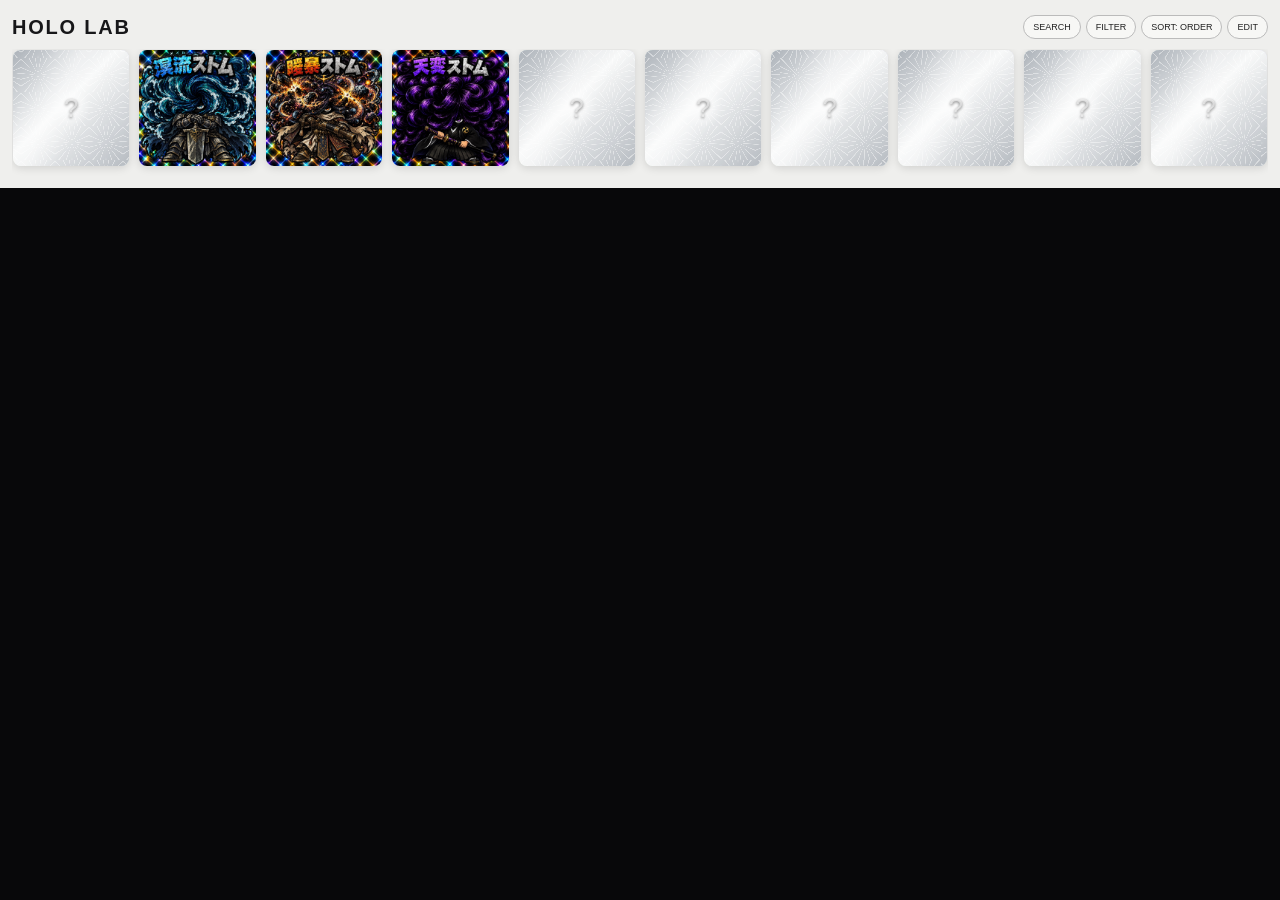
==== commit e225718f: "Add files via upload" ====
--- a/index.html
+++ b/index.html
@@ -2,5 +2,5 @@
 <div id="app">
 <section id="collection" class="screen active"><header class="collectionHeader"><h1>HOLO LAB</h1><div class="tools"><button id="searchBtn">SEARCH</button><button id="filterBtn">FILTER</button><button id="sortBtn">SORT: ORDER</button><button id="editOpen">EDIT</button></div></header><div id="searchPanel" class="searchPanel hidden"><input id="search" placeholder="SEARCH NAME / TAG"></div><div id="filterPanel" class="panel hidden"></div><main id="grid"></main></section>
 <section id="viewer" class="screen"><div class="viewerFrame" id="gestureZone"><div class="bar top"><button id="back">‹ COLLECTION</button><div class="name"><b id="viewName"></b><small id="viewSub"></small></div><button id="start">TILT START</button></div><div class="stage"><button class="nav prev" id="prev">‹</button><div id="pair"><div class="card"><img></div><div class="card"><img></div></div><button class="nav next" id="next">›</button></div><div class="bar bottom"><span id="status">外側スワイプ＝ホロ操作 / ピンチ＝視点遠近</span><button id="reset">RESET</button></div></div></section>
-<section id="editor" class="screen"><header><div><h1>EDITOR</h1><p>LOCAL STICKER DATA</p></div><button id="editClose">DONE</button></header><div class="editorBody"><aside id="editList"></aside><form id="form"><label>NAME<input id="fName"></label><label>READING / SUBTITLE<input id="fReading"></label><label>SERIES<input id="fSeries"></label><label>TYPE<input id="fType" placeholder="人型 / 動物 / その他"></label><label>GENDER<input id="fGender" placeholder="女性 / 男性 / なし・不明"></label><label>COUNT<input id="fCount" placeholder="単体 / 複数"></label><label>SUBJECT<input id="fSubject" placeholder="自然現象 / 宇宙 / 抽象…"></label><label>FREE TAGS<input id="fTags" placeholder="雷, 虹, 猫…"></label><label>IMAGE<input id="fImage" type="file" accept="image/*"></label><div class="orderActions"><span>DISPLAY ORDER</span><button type="button" id="moveUp">↑ MOVE UP</button><button type="button" id="moveDown">↓ MOVE DOWN</button></div><div class="editorActions"><button type="button" id="newSticker">＋ NEW</button><button type="submit" id="saveBtn" class="primary">SAVE</button></div><div id="saveState" class="saveState saved">SAVED ✓</div><hr><h2>CLASSIFICATION AXES</h2><div id="axes"></div><div class="axisAdd"><input id="newAxis" placeholder="新しい分類軸"><button type="button" id="addAxis">＋ AXIS</button></div><hr><h2>BACKUP</h2><div class="editorActions"><button type="button" id="exportAll">EXPORT ALL</button><label class="importBtn">IMPORT ALL<input id="importAll" type="file" accept="application/json"></label></div><small class="note">画像・設定はこのiPhoneのHOLO LAB保存領域に保存されます。</small></form></div></section>
+<section id="editor" class="screen"><header><div><h1>EDITOR</h1><p>LOCAL STICKER DATA</p></div><button id="editClose">DONE</button></header><div class="editorBody"><aside id="editList"></aside><form id="form"><label>NAME<input id="fName"></label><label>READING / SUBTITLE<input id="fReading"></label><label>SERIES<input id="fSeries"></label><label>TYPE<input id="fType" placeholder="人型 / 動物 / その他"></label><label>GENDER<input id="fGender" placeholder="女性 / 男性 / なし・不明"></label><label>COUNT<input id="fCount" placeholder="単体 / 複数"></label><label>SUBJECT<input id="fSubject" placeholder="自然現象 / 宇宙 / 抽象…"></label><label>FREE TAGS<input id="fTags" placeholder="雷, 虹, 猫…"></label><label>IMAGE <small>透過PNG推奨</small><input id="fImage" type="file" accept="image/png,image/*"></label><label>KIRA COLOR<select id="fKira"><option value="silver">SILVER</option><option value="gold">GOLD</option><option value="blue">BLUE</option><option value="purple">PURPLE</option><option value="red">RED</option><option value="green">GREEN</option></select></label><div class="orderActions"><span>DISPLAY ORDER</span><button type="button" id="moveUp">↑ MOVE UP</button><button type="button" id="moveDown">↓ MOVE DOWN</button></div><div class="editorActions"><button type="button" id="newSticker">＋ NEW</button><button type="submit" id="saveBtn" class="primary">SAVE</button></div><div id="saveState" class="saveState saved">SAVED ✓</div><hr><h2>CLASSIFICATION AXES</h2><div id="axes"></div><div class="axisAdd"><input id="newAxis" placeholder="新しい分類軸"><button type="button" id="addAxis">＋ AXIS</button></div><hr><h2>BACKUP</h2><div class="editorActions"><button type="button" id="exportAll">EXPORT ALL</button><label class="importBtn">IMPORT ALL<input id="importAll" type="file" accept="application/json"></label></div><small class="note">画像・設定はこのiPhoneのHOLO LAB保存領域に保存されます。</small></form></div></section>
 </div><script src="./app.js"></script></body></html>
--- a/style.css
+++ b/style.css
@@ -2,7 +2,9 @@
 #collection,#editor{flex-direction:column;background:#efefed;color:#171719;overflow:hidden;padding:max(10px,env(safe-area-inset-top)) max(12px,calc(env(safe-area-inset-right) + 6px)) max(8px,env(safe-area-inset-bottom)) max(12px,calc(env(safe-area-inset-left) + 6px))}
 header{display:flex;align-items:flex-start;justify-content:space-between;gap:10px;flex:0 0 auto}h1{margin:0;font-size:22px;letter-spacing:.09em;white-space:nowrap}header p{margin:3px 0 8px;color:#8b8b90;font-size:8px;letter-spacing:.16em}.collectionHeader{height:34px;align-items:center;margin-bottom:5px}.collectionHeader h1{font-size:20px}.tools{display:flex;gap:5px;align-items:center;margin-left:auto}.collectionHeader button,.tools button,header>button,.editorActions button,.importBtn,.axisAdd button{border:1px solid #bbb;background:#f7f7f5;border-radius:999px;padding:6px 9px;font-size:9px;color:#222;white-space:nowrap}.searchPanel{flex:0 0 auto;margin:0 0 5px}.searchPanel input{width:100%;height:28px;border:1px solid #c9c9c7;border-radius:999px;background:#fff;padding:5px 11px;font-size:10px}
 .panel{flex:0 0 auto;display:flex;gap:5px;align-items:center;overflow-x:auto;-webkit-overflow-scrolling:touch;padding:5px 6px;margin:0 0 5px;border:1px solid #d2d2d0;border-radius:9px;background:#fff;min-height:34px}.filterRow{display:flex;align-items:center;gap:4px;margin:0;flex:0 0 auto;font-size:8px}.filterRow b{width:auto;font-weight:600;white-space:nowrap;color:#666}.filterRow select{width:auto;max-width:120px;padding:4px 20px 4px 6px;border:1px solid #ddd;border-radius:7px;background:#fafafa;font-size:9px;color:#222}
-#grid{flex:1;min-height:0;overflow-y:auto;overflow-x:hidden;-webkit-overflow-scrolling:touch;overscroll-behavior:contain;display:grid;grid-template-columns:repeat(auto-fill,minmax(112px,1fr));align-content:start;gap:10px;padding:1px 1px 14px}.tile{border:0;background:none;padding:0;text-align:left;color:#171719;min-width:0}.thumb{width:100%;aspect-ratio:1;display:grid;place-items:center;background:#ddd;border-radius:8px;overflow:hidden;box-shadow:0 2px 9px #0002}.thumb img{width:100%;height:100%;object-fit:cover;display:block}.placeholder{font-size:25px;color:#999}.tile>b,.tile>small{display:none}
+#grid{flex:1;min-height:0;overflow-y:auto;overflow-x:hidden;-webkit-overflow-scrolling:touch;overscroll-behavior:contain;display:grid;grid-template-columns:repeat(auto-fill,minmax(112px,1fr));align-content:start;gap:10px;padding:1px 1px 14px}.tile{border:0;background:none;padding:0;text-align:left;color:#171719;min-width:0}.thumb{width:100%;aspect-ratio:1;display:grid;place-items:center;background:#ddd;border-radius:8px;overflow:hidden;box-shadow:0 2px 9px #0002;position:relative}.thumb img{width:100%;height:100%;object-fit:cover;display:block;position:relative;z-index:3}.placeholder{font-size:25px;color:#ffffff88;position:relative;z-index:3;text-shadow:0 1px 3px #0008}.kira{--base:#cdd1d6;--shine:#fff;isolation:isolate;background:var(--base)}.kira:before,.kira:after{content:'';position:absolute;inset:-22%;pointer-events:none}.kira:before{z-index:1;background:repeating-conic-gradient(from calc((var(--seed)*1deg) + var(--kx)*22deg),#fff0 0 7deg,#fff9 8deg 10deg,#fff0 11deg 19deg),radial-gradient(circle at var(--kp),#fff 0 1%,#fff0 16%),linear-gradient(calc(118deg + var(--kx)*18deg),#fff0 28%,#fff9 43%,#fff0 56%);background-size:34px 34px,100% 100%,100% 100%;mix-blend-mode:screen;opacity:.72;transform:translate(calc(var(--kx)*10px),calc(var(--ky)*8px)) rotate(calc(var(--kx)*3deg));transition:transform .06s linear}.kira:after{z-index:2;background:linear-gradient(calc(55deg + var(--ky)*22deg),#ff4fa733,#ffd84a30,#72ffe63b,#68a8ff38,#ba6cff35,#ff4fa733);background-size:180% 180%;background-position:calc(50% + var(--kx)*32%) calc(50% + var(--ky)*28%);mix-blend-mode:color-dodge;opacity:.62}.k-silver{--base:linear-gradient(135deg,#9ea5ad,#f7f8f8 45%,#aab0b7)}.k-gold{--base:linear-gradient(135deg,#9f7622,#fff1a2 45%,#b78526)}.k-blue{--base:linear-gradient(135deg,#315a87,#bde8ff 45%,#3e75a8)}.k-purple{--base:linear-gradient(135deg,#624878,#e7c9ff 45%,#73548d)}.k-red{--base:linear-gradient(135deg,#873f43,#ffc4bd 45%,#9b454b)}.k-green{--base:linear-gradient(135deg,#3f725f,#bff4d4 45%,#4c806b)}.tile>b,.tile>small{display:none}
 #viewer{background:#08080a;color:#fff}.viewerFrame{width:100%;height:100%;display:grid;grid-template-rows:34px minmax(0,1fr) 30px;gap:6px;padding:max(8px,env(safe-area-inset-top)) max(16px,calc(env(safe-area-inset-right) + 8px)) max(8px,env(safe-area-inset-bottom)) max(16px,calc(env(safe-area-inset-left) + 8px));touch-action:none}.bar{display:grid;align-items:center;gap:8px}.top{grid-template-columns:auto minmax(0,1fr) auto}.bottom{grid-template-columns:minmax(0,1fr) auto;color:#777780;font-size:9px}.name{text-align:center}.name b,.name small{display:block;white-space:nowrap;overflow:hidden;text-overflow:ellipsis}.name b{font-size:11px}.name small{font-size:9px;color:#777780}#viewer button{border:1px solid #34343b;background:#16161a;color:#fff;border-radius:999px;padding:6px 10px;font-size:9px}.stage{display:grid;grid-template-columns:34px minmax(0,1fr) 34px;align-items:center;min-height:0;gap:6px}.nav{font-size:22px!important;width:32px;height:48px;padding:0!important;opacity:.75}.nav:disabled{opacity:.15}#pair{display:flex;align-items:center;justify-content:center;gap:clamp(7px,1.2vw,13px);min-width:0;min-height:0;pointer-events:none}.card{width:min(calc((100vw - 130px)/2),calc(100vh - 92px));height:min(calc((100vw - 130px)/2),calc(100vh - 92px));aspect-ratio:1;background:#111;overflow:hidden;box-shadow:0 0 0 1px #ffffff1a}.card img{width:100%;height:100%;object-fit:cover;display:block}.card.empty{background:linear-gradient(135deg,#222,#0e0e10);position:relative}.card.empty:after{content:'COMING SOON';position:absolute;inset:0;display:grid;place-items:center;font-size:9px;letter-spacing:.16em;color:#555}
 #editor{overflow:hidden}#editor h1{font-size:21px}.editorBody{display:grid;grid-template-columns:160px minmax(0,1fr);gap:14px;min-height:0;flex:1}#editList{overflow:auto;border-right:1px solid #d0d0ce;padding-right:8px}.editItem{width:100%;border:0;background:none;text-align:left;padding:8px 6px;border-radius:8px;font-size:10px}.editItem.sel{background:#ddd}#form{min-height:0;overflow:auto;-webkit-overflow-scrolling:touch;padding:2px 4px 30px;display:grid;gap:9px}#form label{display:grid;gap:4px;font-size:8px;letter-spacing:.1em;color:#777}#form input{width:100%;border:1px solid #ccc;background:#fff;border-radius:8px;padding:9px;font-size:11px;color:#111}.editorActions{display:flex;gap:8px}.primary{background:#111!important;color:#fff!important;border-color:#111!important}hr{border:0;border-top:1px solid #ccc;width:100%;margin:8px 0}h2{font-size:10px;letter-spacing:.12em;margin:0}.axis{display:flex;gap:6px;align-items:center;margin:5px 0;font-size:10px}.axis span{flex:1}.axis button{border:0;background:none;color:#999}.axisAdd{display:flex;gap:6px}.axisAdd input{flex:1}.importBtn input{display:none}.note{color:#999;font-size:9px}.orderActions{display:flex;align-items:center;gap:7px}.orderActions span{margin-right:auto;font-size:8px;letter-spacing:.1em;color:#777}.orderActions button{border:1px solid #bbb;background:#f7f7f5;border-radius:999px;padding:8px 12px;font-size:9px;color:#222}.saveState{height:18px;font-size:9px;letter-spacing:.1em;display:flex;align-items:center;justify-content:flex-end;color:#888}.saveState.dirty{color:#8a5b00}.saveState.flash{color:#111;font-weight:700}.primary.dirty:after{content:" ●"}.primary.flash{background:#e8e8e5!important;color:#111!important;border-color:#999!important}
 @media(orientation:portrait){#app{position:absolute;width:100vh;height:100vw;left:50%;top:50%;transform:translate(-50%,-50%) rotate(90deg);transform-origin:center center}#collection,#editor{padding:8px max(14px,calc(env(safe-area-inset-bottom) + 8px)) 8px max(52px,calc(env(safe-area-inset-top) + 14px))}#viewer{position:static;width:100%;height:100%;transform:none}.viewerFrame{padding:8px max(16px,calc(env(safe-area-inset-bottom) + 8px)) 8px max(52px,calc(env(safe-area-inset-top) + 14px))}.card{width:min(calc((100vh - 160px)/2),calc(100vw - 90px));height:min(calc((100vh - 160px)/2),calc(100vw - 90px))}}
+
+#form select{width:100%;border:1px solid #ccc;background:#fff;border-radius:8px;padding:9px;font-size:11px;color:#111}
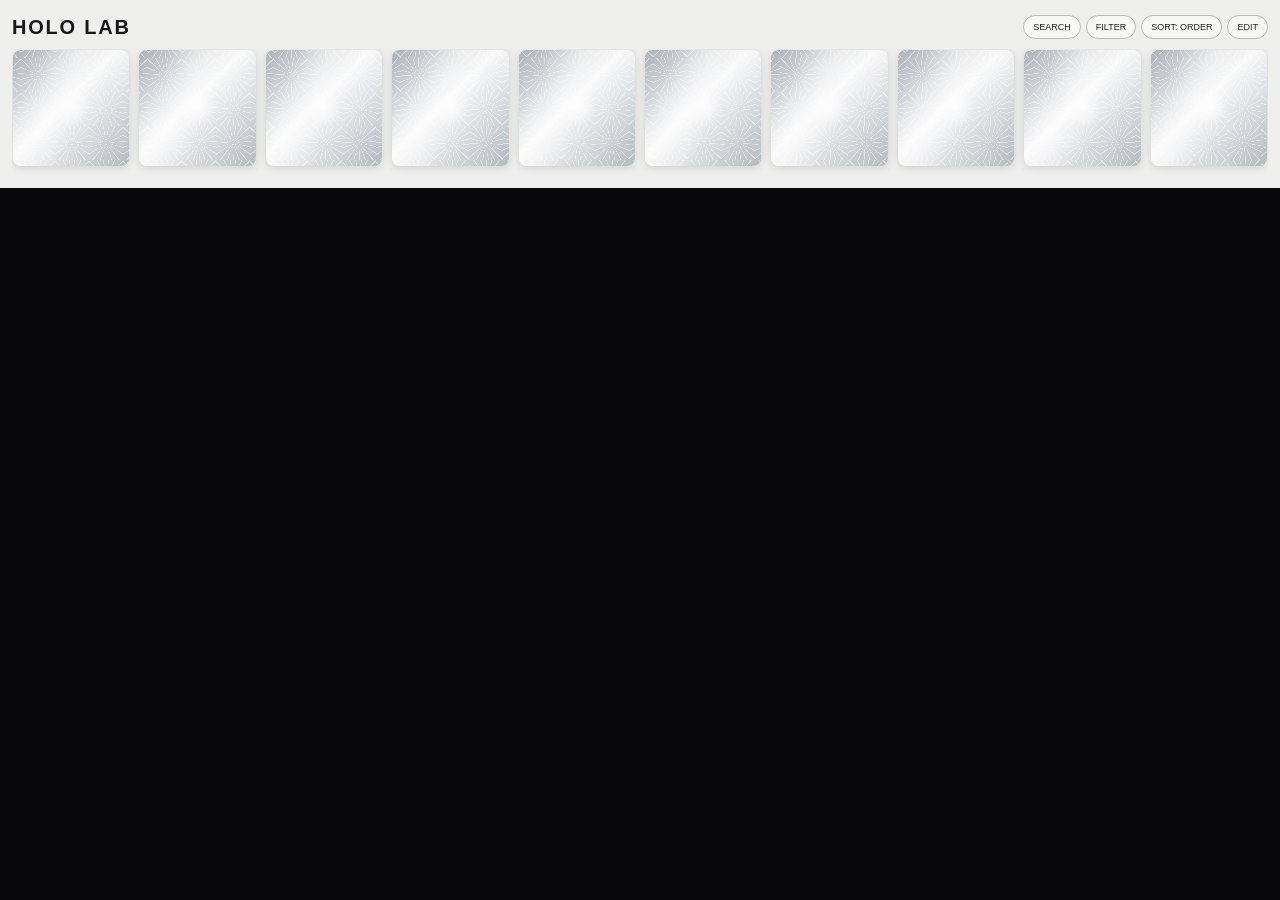
==== commit 47693ccc: "Add files via upload" ====
--- a/index.html
+++ b/index.html
@@ -1,6 +1,6 @@
-<!doctype html><html lang="ja"><head><meta charset="utf-8"><meta name="viewport" content="width=device-width,initial-scale=1,viewport-fit=cover,user-scalable=no"><meta name="theme-color" content="#08080a"><meta name="apple-mobile-web-app-capable" content="yes"><meta name="apple-mobile-web-app-status-bar-style" content="black"><meta name="apple-mobile-web-app-title" content="HOLO LAB"><link rel="manifest" href="./manifest.webmanifest"><link rel="apple-touch-icon" href="./icon-180.png"><link rel="stylesheet" href="./style.css"><title>HOLO LAB</title></head><body>
+<!doctype html><html lang="ja"><head><meta charset="utf-8"><meta name="viewport" content="width=device-width,initial-scale=1,viewport-fit=cover,user-scalable=no"><meta name="theme-color" content="#08080a"><meta name="apple-mobile-web-app-capable" content="yes"><meta name="apple-mobile-web-app-status-bar-style" content="black"><meta name="apple-mobile-web-app-title" content="HOLO LAB"><link rel="manifest" href="./manifest.webmanifest"><link rel="apple-touch-icon" href="./icon-180.png"><link rel="stylesheet" href="./style.css"><title>HOLO LAB v2.4</title></head><body>
 <div id="app">
 <section id="collection" class="screen active"><header class="collectionHeader"><h1>HOLO LAB</h1><div class="tools"><button id="searchBtn">SEARCH</button><button id="filterBtn">FILTER</button><button id="sortBtn">SORT: ORDER</button><button id="editOpen">EDIT</button></div></header><div id="searchPanel" class="searchPanel hidden"><input id="search" placeholder="SEARCH NAME / TAG"></div><div id="filterPanel" class="panel hidden"></div><main id="grid"></main></section>
 <section id="viewer" class="screen"><div class="viewerFrame" id="gestureZone"><div class="bar top"><button id="back">‹ COLLECTION</button><div class="name"><b id="viewName"></b><small id="viewSub"></small></div><button id="start">TILT START</button></div><div class="stage"><button class="nav prev" id="prev">‹</button><div id="pair"><div class="card"><img></div><div class="card"><img></div></div><button class="nav next" id="next">›</button></div><div class="bar bottom"><span id="status">外側スワイプ＝ホロ操作 / ピンチ＝視点遠近</span><button id="reset">RESET</button></div></div></section>
-<section id="editor" class="screen"><header><div><h1>EDITOR</h1><p>LOCAL STICKER DATA</p></div><button id="editClose">DONE</button></header><div class="editorBody"><aside id="editList"></aside><form id="form"><label>NAME<input id="fName"></label><label>READING / SUBTITLE<input id="fReading"></label><label>SERIES<input id="fSeries"></label><label>TYPE<input id="fType" placeholder="人型 / 動物 / その他"></label><label>GENDER<input id="fGender" placeholder="女性 / 男性 / なし・不明"></label><label>COUNT<input id="fCount" placeholder="単体 / 複数"></label><label>SUBJECT<input id="fSubject" placeholder="自然現象 / 宇宙 / 抽象…"></label><label>FREE TAGS<input id="fTags" placeholder="雷, 虹, 猫…"></label><label>IMAGE <small>透過PNG推奨</small><input id="fImage" type="file" accept="image/png,image/*"></label><label>KIRA COLOR<select id="fKira"><option value="silver">SILVER</option><option value="gold">GOLD</option><option value="blue">BLUE</option><option value="purple">PURPLE</option><option value="red">RED</option><option value="green">GREEN</option></select></label><div class="orderActions"><span>DISPLAY ORDER</span><button type="button" id="moveUp">↑ MOVE UP</button><button type="button" id="moveDown">↓ MOVE DOWN</button></div><div class="editorActions"><button type="button" id="newSticker">＋ NEW</button><button type="submit" id="saveBtn" class="primary">SAVE</button></div><div id="saveState" class="saveState saved">SAVED ✓</div><hr><h2>CLASSIFICATION AXES</h2><div id="axes"></div><div class="axisAdd"><input id="newAxis" placeholder="新しい分類軸"><button type="button" id="addAxis">＋ AXIS</button></div><hr><h2>BACKUP</h2><div class="editorActions"><button type="button" id="exportAll">EXPORT ALL</button><label class="importBtn">IMPORT ALL<input id="importAll" type="file" accept="application/json"></label></div><small class="note">画像・設定はこのiPhoneのHOLO LAB保存領域に保存されます。</small></form></div></section>
+<section id="editor" class="screen"><header><div><h1>EDITOR</h1><p>LOCAL STICKER DATA</p></div><button id="editClose">DONE</button></header><div class="editorBody"><aside id="editList"></aside><form id="form"><label>NAME<input id="fName"></label><label>READING / SUBTITLE<input id="fReading"></label><label>SERIES<input id="fSeries"></label><label>TYPE<input id="fType" placeholder="人型 / 動物 / その他"></label><label>GENDER<input id="fGender" placeholder="女性 / 男性 / なし・不明"></label><label>COUNT<input id="fCount" placeholder="単体 / 複数"></label><label>SUBJECT<input id="fSubject" placeholder="自然現象 / 宇宙 / 抽象…"></label><label>FREE TAGS<input id="fTags" placeholder="雷, 虹, 猫…"></label><label>IMAGE <small>透過PNG推奨</small><input id="fImage" type="file" accept="image/png,image/*"></label><label>KIRA COLOR<select id="fKira"><option value="silver">SILVER</option><option value="gold">GOLD</option><option value="blue">BLUE</option><option value="purple">PURPLE</option><option value="red">RED</option><option value="green">GREEN</option></select></label><div class="orderActions"><span>DISPLAY ORDER</span><button type="button" id="moveUp">↑ MOVE UP</button><button type="button" id="moveDown">↓ MOVE DOWN</button></div><div class="editorActions"><button type="button" id="newSticker">＋ NEW</button><button type="submit" id="saveBtn" class="primary">SAVE</button></div><div id="saveState" class="saveState saved">SAVED ✓</div><hr><h2>CLASSIFICATION AXES</h2><div id="axes"></div><div class="axisAdd"><input id="newAxis" placeholder="新しい分類軸"><button type="button" id="addAxis">＋ AXIS</button></div><hr><h2>BACKUP</h2><div class="editorActions"><button type="button" id="exportAll">EXPORT ALL</button><label class="importBtn">IMPORT ALL<input id="importAll" type="file" accept="application/json"></label></div><small class="note">画像はアプリ本体と分離して、このiPhoneのHOLO LAB保存領域に保存されます。</small></form></div></section>
 </div><script src="./app.js"></script></body></html>
--- a/style.css
+++ b/style.css
@@ -8,3 +8,5 @@
 @media(orientation:portrait){#app{position:absolute;width:100vh;height:100vw;left:50%;top:50%;transform:translate(-50%,-50%) rotate(90deg);transform-origin:center center}#collection,#editor{padding:8px max(14px,calc(env(safe-area-inset-bottom) + 8px)) 8px max(52px,calc(env(safe-area-inset-top) + 14px))}#viewer{position:static;width:100%;height:100%;transform:none}.viewerFrame{padding:8px max(16px,calc(env(safe-area-inset-bottom) + 8px)) 8px max(52px,calc(env(safe-area-inset-top) + 14px))}.card{width:min(calc((100vh - 160px)/2),calc(100vw - 90px));height:min(calc((100vh - 160px)/2),calc(100vw - 90px))}}
 
 #form select{width:100%;border:1px solid #ccc;background:#fff;border-radius:8px;padding:9px;font-size:11px;color:#111}
+
+.saveState.error{color:#a00000;font-weight:700}
